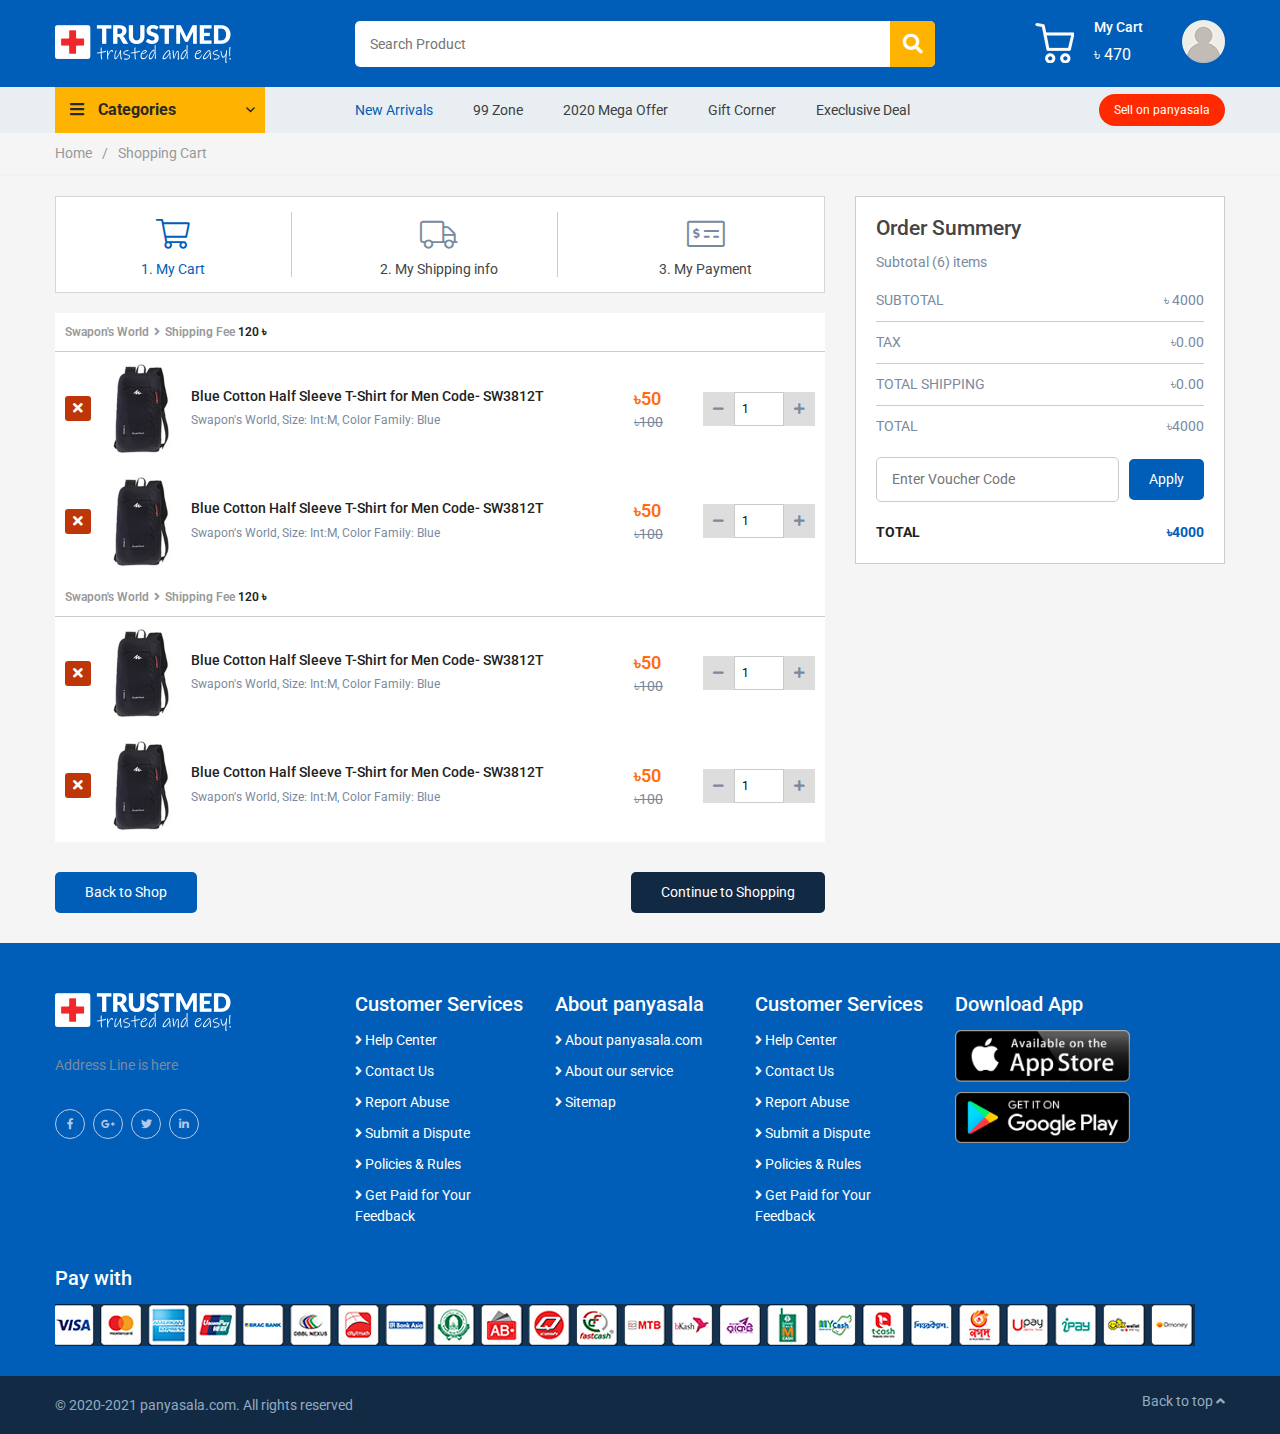
==== cart.html @ 6c45ebd5 "up" ====
<!doctype html>
<html class="no-js" lang="en">

<head>

    <!--========= Required meta tags =========-->
    <meta charset="utf-8">
    <meta http-equiv="x-ua-compatible" content="ie=edge">
    <meta name="description" content="">
    <meta name="viewport" content="width=device-width, initial-scale=1, shrink-to-fit=no">

    <!--====== Title ======-->
    <title>panyasala</title>

    <!--====== Favicon ======-->
    <link rel="shortcut icon" href="assets/images/favicon.png" type="images/x-icon" />

    <!--====== CSS Here ======-->
    <link rel="stylesheet" href="assets/css/bootstrap.min.css">
    <link rel="stylesheet" href="assets/css/animate.min.css">
    <link rel="stylesheet" href="assets/css/font-awesome.min.css">
    <link rel="stylesheet" href="assets/css/lightcase.css">
    <link rel="stylesheet" href="assets/css/meanmenu.css">
    <link rel="stylesheet" href="assets/css/nice-select.css">
    <link rel="stylesheet" href="assets/css/nice-2.css">
    <link rel="stylesheet" href="assets/css/owl.carousel.min.css">
    <link rel="stylesheet" href="assets/css/default.css">
    <link rel="stylesheet" href="assets/css/style.css">
    <link rel="stylesheet" href="assets/css/responsive.css">

</head>

<body>
    <!--[if lt IE 8]>
        <p class="browserupgrade">You are using an <strong>outdated</strong> browser. Please <a href="http://browsehappy.com/">upgrade your browser</a> to improve your experience.</p>
    <![endif]-->

    <!-- header area start -->
    <header class="site-header">
        <div class="header-top">
            <div class="container">
                <div class="row">
                    <div class="col-xl-3 col-lg-3">
                        <a href="index.html" class="site-logo">
                            <img src="assets/images/logo.png" alt="">
                        </a>
                    </div>
                    <div class="col-xl-7 col-lg-6">
                        <div class="search-by-cat">
                            <form action="get">
                                <div class="search-by-cat-wrap">
                                    <div class="search-field">
                                        <input type="search" placeholder="Search Product">
                                    </div>
                                    <button class="search-submit" type="submit"><i class="fa fa-search"></i></button>
                                </div>
                            </form>
                        </div>
                    </div>
                    <div class="col-xl-2 col-lg-3 my-auto">
                        <div class="cart-user-wrap">
                            <div class="cart-button">
                                <div class="cart-icon">
                                    <img src="assets/images/cart.png" alt="">
                                </div>
                                <div class="cart-content">
                                    <h5>My Cart</h5>
                                    <span class="cart-total">৳ 470</span>
                                </div>
                            </div>
                            <div class="user-button">
                                <div class="user-icon">
                                    <img src="assets/images/user.png" alt="">
                                    <div class="user-menu">
                                        <ul>
                                            <li><a href="customer-register.html">Customer Registration</a></li>
                                            <li><a href="marchant-register.html">Marchant Registration</a></li>
                                            <li><a href="reseller-register.html">Reseller Registration</a></li>
                                        </ul>
                                    </div>
                                </div>
                                
                            </div>
                        </div>
                    </div>
                </div>
            </div>
        </div>
        <!-- nav area start -->
        <div class="nav-area">
            <div class="container">
                <div class="row">
                    <div class="col-xl-3 col-lg-3 col-md-6 col-8">
                        <!-- <div id="mobile-menu-wrap"></div> -->
                        <div class="nav-cat-wrap">
                            <a data-toggle="collapse" href="#cat" role="button" aria-expanded="false"
                                aria-controls="collapseExample" class="nav-cat-btn">
                                <i class="fa fa-bars"></i>
                                Categories 
                            </a>
                            <div class="nav-cat-menu collapse" id="cat">
                                <ul id="traffic-menu">
                                    <li><a href="category.html">Electronic Devices</a></li>
                                    <li><a href="#0">Electronic Accessories</a></li>
                                    <li><a href="#0">TV & Home Appliances</a></li>
                                    <li><a href="#0">Health & Beauty</a></li>
                                    <li><a href="#0">Babies & Toys</a></li>
                                    <li><a href="#0">Groceries & Pets</a></li>
                                    <li><a href="#0">Home & Lifestyle</a></li>
                                    <li class="mega-menu"><a href="#0">Women's Fashion</a>
                                        <ul>
                                            <li class="row">
                                                <div class="col-md-3">
                                                    <h4 class="title">Women's Fashion</h4>
                                                    <ul>
                                                        <li><a href="#0">Dresses</a></li>
                                                        <li><a href="#0">Tees</a></li>
                                                        <li><a href="#0">Blouses & Shirt</a></li>
                                                        <li><a href="#0">Hoddies & Sweatshirts</a></li>
                                                        <li><a href="#0">Women's Sets</a></li>
                                                        <li><a href="#0">Suits & Blazer's</a></li>
                                                        <li><a href="#0">Bodysuits</a></li>
                                                        <li><a href="#0">Tank & Camis</a></li>
                                                        <li><a href="#0">Coat & Jackes</a></li>
                                                        <li><a href="#0">Sweaters</a></li>
                                                    </ul>
                                                </div>
                                                <div class="col-md-3">
                                                    <h4 class="title">Women's Fashion</h4>
                                                    <ul>
                                                        <li><a href="#0">Dresses</a></li>
                                                        <li><a href="#0">Tees</a></li>
                                                        <li><a href="#0">Blouses & Shirt</a></li>
                                                        <li><a href="#0">Hoddies & Sweatshirts</a></li>
                                                        <li><a href="#0">Women's Sets</a></li>
                                                        <li><a href="#0">Suits & Blazer's</a></li>
                                                        <li><a href="#0">Bodysuits</a></li>
                                                        <li><a href="#0">Tank & Camis</a></li>
                                                        <li><a href="#0">Coat & Jackes</a></li>
                                                        <li><a href="#0">Sweaters</a></li>
                                                    </ul>
                                                </div>
                                                <div class="col-md-3">
                                                    <h4 class="title">Women's Fashion</h4>
                                                    <ul>
                                                        <li><a href="#0">Dresses</a></li>
                                                        <li><a href="#0">Tees</a></li>
                                                        <li><a href="#0">Blouses & Shirt</a></li>
                                                        <li><a href="#0">Hoddies & Sweatshirts</a></li>
                                                        <li><a href="#0">Women's Sets</a></li>
                                                        <li><a href="#0">Suits & Blazer's</a></li>
                                                        <li><a href="#0">Bodysuits</a></li>
                                                        <li><a href="#0">Tank & Camis</a></li>
                                                        <li><a href="#0">Coat & Jackes</a></li>
                                                        <li><a href="#0">Sweaters</a></li>
                                                    </ul>
                                                </div>
                                                <div class="col-md-3">
                                                    <div class="brand-lists">
                                                        <div class="single-brand">
                                                            <img src="assets/images/Screenshot_10.png" alt="">
                                                        </div>
                                                        <div class="single-brand">
                                                            <img src="assets/images/Screenshot_10.png" alt="">
                                                        </div>
                                                        <div class="single-brand">
                                                            <img src="assets/images/Screenshot_10.png" alt="">
                                                        </div>
                                                        <div class="single-brand">
                                                            <img src="assets/images/Screenshot_10.png" alt="">
                                                        </div>
                                                        <div class="single-brand">
                                                            <img src="assets/images/Screenshot_10.png" alt="">
                                                        </div>
                                                        <div class="single-brand">
                                                            <img src="assets/images/Screenshot_10.png" alt="">
                                                        </div>
                                                        <div class="single-brand">
                                                            <img src="assets/images/Screenshot_10.png" alt="">
                                                        </div>
                                                        <div class="single-brand">
                                                            <img src="assets/images/Screenshot_10.png" alt="">
                                                        </div>
                                                        <div class="single-brand">
                                                            <img src="assets/images/Screenshot_10.png" alt="">
                                                        </div>
                                                        <div class="single-brand">
                                                            <img src="assets/images/Screenshot_10.png" alt="">
                                                        </div>
                                                    </div>
                                                </div>
                                            </li>
                                        </ul>
                                    </li>
                                    <li><a href="#0">Men's Fashion</a></li>
                                    <li><a href="#0">Watches & Accessories</a></li>
                                    <li><a href="#0">Sports & Outdoora</a></li>
                                </ul>
                            </div>
                        </div>
                    </div>
                    <div class="col-xl-9 col-lg-9 col-md-6 col-4 my-auto">
                        <div class="main-menu">
                            <nav>
                                <ul>
                                    <li class="active"><a href="#0">New Arrivals</a></li>
                                    <li><a href="#0">99 Zone</a></li>
                                    <li><a href="#0">2020 Mega Offer</a></li>
                                    <li><a href="#0">Gift Corner</a></li>
                                    <li><a href="#0">Execlusive Deal</a></li>
                                </nav>
                            <a href="vendor.html" class="site-btn">Sell on panyasala</a>
                        </div>
                        <div class="sideicon">
                            <input type="checkbox" class="navigation__checkbox" id="navi-toggle">
                            <label for="navi-toggle" class="navigation__button">
                                <span class="navigation__icon">&nbsp;</span>
                            </label>
                        </div>
                    </div>
                </div>
            </div>
        </div>
        <!-- nav area end -->
    </header>
    <!-- header area end -->
    
    <div class="overlay"></div>
    
    <!-- hamburger menu start -->
    <div class="hamburger-menu">
        <div class="sidebarlists">
            <div class="crossbars">
                <button></button>
            </div>
            <ul>
                <li class="active"><a href="#0">New Arrivals</a></li>
                <li><a href="#0">99 Zone</a></li>
                <li><a href="#0">2020 Mega Offer</a></li>
                <li><a href="#0">Gift Corner</a></li>
                <li><a href="#0">Execlusive Deal</a></li>
            </ul>
        </div>
    </div>
    <!-- hamburger menu end -->

    <!-- breadcrummb area start -->
    <section class="breadcrumb-area">
        <div class="container">
            <div class="row">
                <div class="col-xl-12">
                    <div class="breadcrumb-text">
                        <ul>
                            <li><a href="index.html">Home</a></li>
                            <li>/</li>
                            <li>Shopping Cart</li>
                        </ul>
                    </div>
                </div>
            </div>
        </div>
    </section>
    <!-- breadcrummb area end -->

    <!-- art area start -->
    <div class="shopping-cart">
        <div class="container">
            <div class="row">
                <div class="col-xl-8">
                    <div class="cart-top">
                        <div class="row">
                            <div class="col-md-4">
                                <a href="cart.html" class="single-cart-top active">
                                    <div class="icon">
                                        <i class="fal fa-shopping-cart"></i>
                                    </div>
                                    <h5 class="title">1. My Cart</h5>
                                </a>
                            </div>
                            <div class="col-md-4">
                                <a href="shipping.html" class="single-cart-top">
                                    <div class="icon">
                                        <i class="fal fa-truck"></i>
                                    </div>
                                    <h5 class="title">2. My Shipping info</h5>
                                </a>
                            </div>
                            <div class="col-md-4">
                                <a href="payment.html" class="single-cart-top">
                                    <div class="icon">
                                        <i class="fal fa-money-check-alt"></i>
                                    </div>
                                    <h5 class="title">3. My Payment</h5>
                                </a>
                            </div>
                        </div>
                    </div>
                    <div class="row">
                        <div class="col-xl-12">
                            <div class="cart-items">
                                <div class="single-cart-item">
                                    <div class="shipping-fee">
                                        <ul>
                                            <li>Swapon's World</li>
                                            <li><i class="fa fa-angle-right"></i></li>
                                            <li>Shipping Fee <span>120 ৳</span></li>
                                        </ul>
                                    </div>
                                    <div class="cart-item-wrap">
                                        <div class="name-and-details-wrap">
                                            <div class="delete-item">
                                                <button class="remove"><i class="fa fa-times"></i></button>
                                            </div>
                                            <div class="cart-product-thumb">
                                                <img src="assets/images/product-1.jpg" alt="">
                                            </div>
                                            <div class="cart-product-details">
                                                <h4 class="name">Blue Cotton Half Sleeve T-Shirt for Men Code- SW3812T</h4>
                                                <div class="meta-info">Swapon's World, Size: Int:M, Color Family: Blue</div>
                                            </div>
                                        </div>
                                        <div class="price-quantity">
                                            <div class="cart-item-price">
                                                <span class="sale-price">৳50</span> <del>৳100</del>
                                            </div>
                                            <div class="cart-item-quantity">
                                                <div class="quantity">
                                                    <span class="qty-plus-minus"><span class="qty-minus"><i class="fa fa-minus"></i></span><input type="text"
                                                            name="quantity" value="1" title="Qty" class="input-text qty text" size="4" pattern="[0-9]*"
                                                            inputmode="numeric"><span class="qty-plus"><i class="fa fa-plus"></i></span></span>
                                                </div>
                                            </div>
                                        </div>
                                    </div>
                                    <div class="cart-item-wrap">
                                        <div class="name-and-details-wrap">
                                            <div class="delete-item">
                                                <button class="remove"><i class="fa fa-times"></i></button>
                                            </div>
                                            <div class="cart-product-thumb">
                                                <img src="assets/images/product-1.jpg" alt="">
                                            </div>
                                            <div class="cart-product-details">
                                                <h4 class="name">Blue Cotton Half Sleeve T-Shirt for Men Code- SW3812T</h4>
                                                <div class="meta-info">Swapon's World, Size: Int:M, Color Family: Blue</div>
                                            </div>
                                        </div>
                                        <div class="price-quantity">
                                            <div class="cart-item-price">
                                                <span class="sale-price">৳50</span> <del>৳100</del>
                                            </div>
                                            <div class="cart-item-quantity">
                                                <div class="quantity">
                                                    <span class="qty-plus-minus"><span class="qty-minus"><i class="fa fa-minus"></i></span><input type="text"
                                                            name="quantity" value="1" title="Qty" class="input-text qty text" size="4" pattern="[0-9]*"
                                                            inputmode="numeric"><span class="qty-plus"><i class="fa fa-plus"></i></span></span>
                                                </div>
                                            </div>
                                        </div>
                                    </div>
                                </div>
                                <div class="single-cart-item">
                                    <div class="shipping-fee">
                                        <ul>
                                            <li>Swapon's World</li>
                                            <li><i class="fa fa-angle-right"></i></li>
                                            <li>Shipping Fee <span>120 ৳</span></li>
                                        </ul>
                                    </div>
                                    <div class="cart-item-wrap">
                                        <div class="name-and-details-wrap">
                                            <div class="delete-item">
                                                <button class="remove"><i class="fa fa-times"></i></button>
                                            </div>
                                            <div class="cart-product-thumb">
                                                <img src="assets/images/product-1.jpg" alt="">
                                            </div>
                                            <div class="cart-product-details">
                                                <h4 class="name">Blue Cotton Half Sleeve T-Shirt for Men Code- SW3812T</h4>
                                                <div class="meta-info">Swapon's World, Size: Int:M, Color Family: Blue</div>
                                            </div>
                                        </div>
                                        <div class="price-quantity">
                                            <div class="cart-item-price">
                                                <span class="sale-price">৳50</span> <del>৳100</del>
                                            </div>
                                            <div class="cart-item-quantity">
                                                <div class="quantity">
                                                    <span class="qty-plus-minus"><span class="qty-minus"><i class="fa fa-minus"></i></span><input type="text"
                                                            name="quantity" value="1" title="Qty" class="input-text qty text" size="4" pattern="[0-9]*"
                                                            inputmode="numeric"><span class="qty-plus"><i class="fa fa-plus"></i></span></span>
                                                </div>
                                            </div>
                                        </div>
                                    </div>
                                    <div class="cart-item-wrap">
                                        <div class="name-and-details-wrap">
                                            <div class="delete-item">
                                                <button class="remove"><i class="fa fa-times"></i></button>
                                            </div>
                                            <div class="cart-product-thumb">
                                                <img src="assets/images/product-1.jpg" alt="">
                                            </div>
                                            <div class="cart-product-details">
                                                <h4 class="name">Blue Cotton Half Sleeve T-Shirt for Men Code- SW3812T</h4>
                                                <div class="meta-info">Swapon's World, Size: Int:M, Color Family: Blue</div>
                                            </div>
                                        </div>
                                        <div class="price-quantity">
                                            <div class="cart-item-price">
                                                <span class="sale-price">৳50</span> <del>৳100</del>
                                            </div>
                                            <div class="cart-item-quantity">
                                                <div class="quantity">
                                                    <span class="qty-plus-minus"><span class="qty-minus"><i class="fa fa-minus"></i></span><input type="text"
                                                            name="quantity" value="1" title="Qty" class="input-text qty text" size="4" pattern="[0-9]*"
                                                            inputmode="numeric"><span class="qty-plus"><i class="fa fa-plus"></i></span></span>
                                                </div>
                                            </div>
                                        </div>
                                    </div>
                                </div>
                            </div>
                        </div>
                    </div>
                    <div class="row mt-none-20 back-conti-btns">
                        <div class="col-md-6 mt-20">
                            <a href="#0" class="site-btn">Back to Shop</a>
                        </div>
                        <div class="col-md-6 mt-20 text-right">
                            <a href="#0" class="site-btn two">Continue to Shopping</a>
                        </div>
                    </div>
                </div>
                <div class="col-xl-4">
                    <div class="order-summery">
                        <h4 class="sub-total">Order Summery</h4>
                        <h5 class="sub-total">Subtotal (6) items</h5>
                        <ul class="sub">
                            <li><span>Subtotal</span> ৳ 4000</li>
                            <li><span>Tax</span>৳0.00</li>
                            <li><span>Total Shipping</span> ৳0.00</li>
                            <li><span>Total</span> ৳4000</li>
                        </ul>
                        <form action="get">
                            <input type="text" placeholder="Enter Voucher Code">
                            <button type="submit">Apply</button>
                        </form>
                        <div class="grand-total">
                            <ul>
                                <li><span>Total</span> ৳4000</li>
                            </ul>
                        </div>
                    </div>
                </div>
            </div>
        </div>
    </div>
    <!-- art area end -->

    <!-- footer area start -->
    <footer class="site-footer pt-50">
        <div class="container">
            <div class="row mt-none-30">
                <div class="col-xl-3 col-lg-6">
                    <div class="footer-widget mt-30">
                        <a href="#0" class="footer-logo">
                            <img src="assets/images/logo.png" alt="">
                        </a>
                        <div class="address-box mt-20">
                            <p>Address Line is here</p>
                        </div>
                        <div class="social-links mt-30">
                            <a href="#0"><i class="fab fa-facebook-f"></i></a>
                            <a href="#0"><i class="fab fa-google-plus-g"></i></a>
                            <a href="#0"><i class="fab fa-twitter"></i></a>
                            <a href="#0"><i class="fab fa-linkedin-in"></i></a>
                        </div>
                    </div>
                </div>
                <div class="col-xl-2 col-lg-6">
                    <div class="footer-widget mt-30">
                        <h4 class="widget-title mb-15">Customer Services</h4>
                        <ul>
                            <li><a href="#0"><i class="fa fa-angle-right"></i> Help Center</a></li>
                            <li><a href="#0"><i class="fa fa-angle-right"></i> Contact Us</a></li>
                            <li><a href="#0"><i class="fa fa-angle-right"></i> Report Abuse</a></li>
                            <li><a href="#0"><i class="fa fa-angle-right"></i> Submit a Dispute</a></li>
                            <li><a href="#0"><i class="fa fa-angle-right"></i> Policies & Rules</a></li>
                            <li><a href="#0"><i class="fa fa-angle-right"></i> Get Paid for Your Feedback</a></li>
                        </ul>
                    </div>
                </div>
                <div class="col-xl-2 col-lg-6">
                    <div class="footer-widget mt-30">
                        <h4 class="widget-title mb-15">About panyasala</h4>
                        <ul>
                            <li><a href="#0"><i class="fa fa-angle-right"></i> About panyasala.com</a></li>
                            <li><a href="#0"><i class="fa fa-angle-right"></i> About our service</a></li>
                            <li><a href="#0"><i class="fa fa-angle-right"></i> Sitemap</a></li>
                        </ul>
                    </div>
                </div>
                <div class="col-xl-2 col-lg-6">
                    <div class="footer-widget mt-30">
                        <h4 class="widget-title mb-15">Customer Services</h4>
                        <ul>
                            <li><a href="#0"><i class="fa fa-angle-right"></i> Help Center</a></li>
                            <li><a href="#0"><i class="fa fa-angle-right"></i> Contact Us</a></li>
                            <li><a href="#0"><i class="fa fa-angle-right"></i> Report Abuse</a></li>
                            <li><a href="#0"><i class="fa fa-angle-right"></i> Submit a Dispute</a></li>
                            <li><a href="#0"><i class="fa fa-angle-right"></i> Policies & Rules</a></li>
                            <li><a href="#0"><i class="fa fa-angle-right"></i> Get Paid for Your Feedback</a></li>
                        </ul>
                    </div>
                </div>
                <div class="col-xl-3 col-lg-6">
                    <div class="footer-widget mt-30">
                        <h4 class="widget-title mb-15">Download App</h4>
                        <div class="download-wrap">
                            <a href="#"><img src="assets/images/download-1.png" alt=""></a>
                            <a href="#"><img src="assets/images/download-2.png" alt=""></a>
                        </div>
                    </div>
                </div>
            </div>
            <div class="row">
                <div class="col-xl-12">
                    <div class="payment-with mt-40">
                        <h4 class="payment-title mb-15">Pay with</h4>
                        <img src="assets/images/payment.jpg" alt="">
                    </div>
                </div>
            </div>
        </div>
        <div class="copyright pt-15 pb-15 mt-30">
            <div class="container">
                <div class="row">
                    <div class="col-xl-8 col-lg-9">
                        <div class="copyright-text">
                            <p>&copy; 2020-2021 panyasala.com. All rights reserved</p>
                        </div>
                    </div>
                    <div class="col-xl-4 col-lg-3 text-right">
                        <button  id="scroll-top" class="backto-top">
                            Back to top <i class="fa fa-angle-up"></i>
                        </button>
                    </div>
                </div>
            </div>
        </div>
    </footer>
    <!-- footer area end -->

    <!--========= JS Here =========-->
    <script src="assets/js/jquery-2.2.4.min.js"></script>
    <script src="assets/js/bootstrap.min.js"></script>
    <script src="assets/js/jquery.meanmenu.min.js"></script>
    <script src="assets/js/jquery.nice-select.min.js"></script>
    <script src="assets/js/nice-2.js"></script>
    <script src="assets/js/lightcase.js"></script>
    <script src="assets/js/owl.carousel.min.js"></script>
    <script src="assets/js/wow.min.js"></script>
    <script src="assets/js/main.js"></script>
</body>

</html>
---- assets/css/lightcase.css ----
/**
 * Lightcase - jQuery Plugin
 * The smart and flexible Lightbox Plugin.
 *
 * @author		Cornel Boppart <cornel@bopp-art.com>
 * @copyright	Author
 *
 * @version		2.5.0 (11/03/2018)
 */
/**
 * Lightcase settings
 *
 * Note: Override default settings for your project without touching this source code by simply
 * defining those variables within a SASS map called '$lightcase-custom'.
 *
 * // Example usage
 * $lightcase-custom: (
 *   'breakpoint': 768px
 * );
 */
@font-face {
  font-family: 'lightcase';
  src: url("../fonts/lightcase.eot?55356177");
  src: url("../fonts/lightcase.eot?55356177#iefix") format("embedded-opentype"), url("../fonts/lightcase.woff?55356177") format("woff"), url("../fonts/lightcase.ttf?55356177") format("truetype"), url("../fonts/lightcase.svg?55356177#lightcase") format("svg");
  font-weight: normal;
  font-style: normal;
}
/* line 12, ../scss/components/fonts/_font-lightcase.scss */
[class*='lightcase-icon-']:before {
  font-family: 'lightcase', sans-serif;
  font-style: normal;
  font-weight: normal;
  speak: none;
  display: inline-block;
  text-decoration: inherit;
  width: 1em;
  text-align: center;
  /* For safety - reset parent styles, that can break glyph codes*/
  font-variant: normal;
  text-transform: none;
  /* fix buttons height, for twitter bootstrap */
  line-height: 1em;
  /* Uncomment for 3D effect */
  /* text-shadow: 1px 1px 1px rgba(127, 127, 127, 0.3); */
}

/* Codes */
/* line 35, ../scss/components/fonts/_font-lightcase.scss */
.lightcase-icon-play:before {
  content: '\e800';
}

/* line 36, ../scss/components/fonts/_font-lightcase.scss */
.lightcase-icon-pause:before {
  content: '\e801';
}

/* line 37, ../scss/components/fonts/_font-lightcase.scss */
.lightcase-icon-close:before {
  content: '\e802';
}

/* line 38, ../scss/components/fonts/_font-lightcase.scss */
.lightcase-icon-prev:before {
  content: '\e803';
}

/* line 39, ../scss/components/fonts/_font-lightcase.scss */
.lightcase-icon-next:before {
  content: '\e804';
}

/* line 40, ../scss/components/fonts/_font-lightcase.scss */
.lightcase-icon-spin:before {
  content: '\e805';
}

/**
 * Mixin providing icon defaults to be used on top of font-lightcase.
 *
 * Example usage:
 * @include icon(#e9e9e9)
 */
/**
 * Mixin providing icon defaults including a hover status to be used
 * on top of font-lightcase.
 *
 * Example usage:
 * @include icon-hover(#e9e9e9, #fff)
 */
/**
 * Provides natural content overflow behavior and scrolling support
 * even so for touch devices.
 *
 * Example usage:
 * @include overflow()
 */
/**
 * Neutralizes/resets dimensions including width, height, position as well as margins,
 * paddings and styles. Used to enforce a neutral and unstyled look and behavoir!
 *
 * Example usage:
 * @include clear(true)
 *
 * @param boolean $important
 */
@-webkit-keyframes lightcase-spin {
  0% {
    -webkit-transform: rotate(0deg);
    -moz-transform: rotate(0deg);
    -o-transform: rotate(0deg);
    transform: rotate(0deg);
  }
  100% {
    -webkit-transform: rotate(359deg);
    -moz-transform: rotate(359deg);
    -o-transform: rotate(359deg);
    transform: rotate(359deg);
  }
}
@-moz-keyframes lightcase-spin {
  0% {
    -webkit-transform: rotate(0deg);
    -moz-transform: rotate(0deg);
    -o-transform: rotate(0deg);
    transform: rotate(0deg);
  }
  100% {
    -webkit-transform: rotate(359deg);
    -moz-transform: rotate(359deg);
    -o-transform: rotate(359deg);
    transform: rotate(359deg);
  }
}
@-o-keyframes lightcase-spin {
  0% {
    -webkit-transform: rotate(0deg);
    -moz-transform: rotate(0deg);
    -o-transform: rotate(0deg);
    transform: rotate(0deg);
  }
  100% {
    -webkit-transform: rotate(359deg);
    -moz-transform: rotate(359deg);
    -o-transform: rotate(359deg);
    transform: rotate(359deg);
  }
}
@-ms-keyframes lightcase-spin {
  0% {
    -webkit-transform: rotate(0deg);
    -moz-transform: rotate(0deg);
    -o-transform: rotate(0deg);
    transform: rotate(0deg);
  }
  100% {
    -webkit-transform: rotate(359deg);
    -moz-transform: rotate(359deg);
    -o-transform: rotate(359deg);
    transform: rotate(359deg);
  }
}
@keyframes lightcase-spin {
  0% {
    -webkit-transform: rotate(0deg);
    -moz-transform: rotate(0deg);
    -o-transform: rotate(0deg);
    transform: rotate(0deg);
  }
  100% {
    -webkit-transform: rotate(359deg);
    -moz-transform: rotate(359deg);
    -o-transform: rotate(359deg);
    transform: rotate(359deg);
  }
}
/* line 1, ../scss/components/modules/_case.scss */
#lightcase-case {
  display: none;
  position: fixed;
  z-index: 2002;
  top: 50%;
  left: 50%;
  font-family: arial, sans-serif;
  font-size: 13px;
  line-height: 1.5;
  text-align: left;
  text-shadow: 0 0 10px rgba(0, 0, 0, 0.5);
}
@media screen and (max-width: 640px) {
  /* line 16, ../scss/components/modules/_case.scss */
  html[data-lc-type=inline] #lightcase-case, html[data-lc-type=ajax] #lightcase-case {
    position: fixed !important;
    top: 0 !important;
    left: 0 !important;
    right: 0 !important;
    bottom: 0 !important;
    margin: 0 !important;
    padding: 55px 0 70px 0;
    width: 100% !important;
    height: 100% !important;
    overflow: auto !important;
  }
}

@media screen and (min-width: 641px) {
  /* line 4, ../scss/components/modules/_content.scss */
  html:not([data-lc-type=error]) #lightcase-content {
    position: relative;
    z-index: 1;
    text-shadow: none;
    background-color: #fff;
    -webkit-box-shadow: 0 0 30px rgba(0, 0, 0, 0.5);
    -moz-box-shadow: 0 0 30px rgba(0, 0, 0, 0.5);
    -o-box-shadow: 0 0 30px rgba(0, 0, 0, 0.5);
    box-shadow: 0 0 30px rgba(0, 0, 0, 0.5);
    -webkit-backface-visibility: hidden;
  }
}
@media screen and (min-width: 641px) {
  /* line 23, ../scss/components/modules/_content.scss */
  html[data-lc-type=image] #lightcase-content, html[data-lc-type=video] #lightcase-content {
    background-color: #333;
  }
}
/* line 31, ../scss/components/modules/_content.scss */
html[data-lc-type=inline] #lightcase-content, html[data-lc-type=ajax] #lightcase-content, html[data-lc-type=error] #lightcase-content {
  -webkit-box-shadow: none;
  -moz-box-shadow: none;
  -o-box-shadow: none;
  box-shadow: none;
}
@media screen and (max-width: 640px) {
  /* line 31, ../scss/components/modules/_content.scss */
  html[data-lc-type=inline] #lightcase-content, html[data-lc-type=ajax] #lightcase-content, html[data-lc-type=error] #lightcase-content {
    position: relative !important;
    top: auto !important;
    left: auto !important;
    width: auto !important;
    height: auto !important;
    margin: 0 !important;
    padding: 0 !important;
    border: none !important;
    background: none !important;
  }
}
/* line 43, ../scss/components/modules/_content.scss */
html[data-lc-type=inline] #lightcase-content .lightcase-contentInner, html[data-lc-type=ajax] #lightcase-content .lightcase-contentInner, html[data-lc-type=error] #lightcase-content .lightcase-contentInner {
  -webkit-box-sizing: border-box;
  -moz-box-sizing: border-box;
  -o-box-sizing: border-box;
  box-sizing: border-box;
}
@media screen and (max-width: 640px) {
  /* line 43, ../scss/components/modules/_content.scss */
  html[data-lc-type=inline] #lightcase-content .lightcase-contentInner, html[data-lc-type=ajax] #lightcase-content .lightcase-contentInner, html[data-lc-type=error] #lightcase-content .lightcase-contentInner {
    padding: 15px;
  }
  /* line 52, ../scss/components/modules/_content.scss */
  html[data-lc-type=inline] #lightcase-content .lightcase-contentInner, html[data-lc-type=inline] #lightcase-content .lightcase-contentInner > *, html[data-lc-type=ajax] #lightcase-content .lightcase-contentInner, html[data-lc-type=ajax] #lightcase-content .lightcase-contentInner > *, html[data-lc-type=error] #lightcase-content .lightcase-contentInner, html[data-lc-type=error] #lightcase-content .lightcase-contentInner > * {
    width: 100% !important;
    max-width: none !important;
  }
  /* line 59, ../scss/components/modules/_content.scss */
  html[data-lc-type=inline] #lightcase-content .lightcase-contentInner > *:not(iframe), html[data-lc-type=ajax] #lightcase-content .lightcase-contentInner > *:not(iframe), html[data-lc-type=error] #lightcase-content .lightcase-contentInner > *:not(iframe) {
    height: auto !important;
    max-height: none !important;
  }
}
@media screen and (max-width: 640px) {
  /* line 70, ../scss/components/modules/_content.scss */
  html.lightcase-isMobileDevice[data-lc-type=iframe] #lightcase-content .lightcase-contentInner iframe {
    overflow: auto;
    -webkit-overflow-scrolling: touch;
  }
}
@media screen and (max-width: 640px) and (min-width: 641px) {
  /* line 74, ../scss/components/modules/_content.scss */
  html[data-lc-type=image] #lightcase-content .lightcase-contentInner, html[data-lc-type=video] #lightcase-content .lightcase-contentInner {
    line-height: 0.75;
  }
}

/* line 82, ../scss/components/modules/_content.scss */
html[data-lc-type=image] #lightcase-content .lightcase-contentInner {
  position: relative;
  overflow: hidden !important;
}
@media screen and (max-width: 640px) {
  /* line 91, ../scss/components/modules/_content.scss */
  html[data-lc-type=inline] #lightcase-content .lightcase-contentInner .lightcase-inlineWrap, html[data-lc-type=ajax] #lightcase-content .lightcase-contentInner .lightcase-inlineWrap, html[data-lc-type=error] #lightcase-content .lightcase-contentInner .lightcase-inlineWrap {
    position: relative !important;
    top: auto !important;
    left: auto !important;
    width: auto !important;
    height: auto !important;
    margin: 0 !important;
    padding: 0 !important;
    border: none !important;
    background: none !important;
  }
}
@media screen and (min-width: 641px) {
  /* line 100, ../scss/components/modules/_content.scss */
  html:not([data-lc-type=error]) #lightcase-content .lightcase-contentInner .lightcase-inlineWrap {
    padding: 30px;
    overflow: auto;
    -webkit-box-sizing: border-box;
    -moz-box-sizing: border-box;
    -o-box-sizing: border-box;
    box-sizing: border-box;
  }
}
@media screen and (max-width: 640px) {
  /* line 117, ../scss/components/modules/_content.scss */
  #lightcase-content h1, #lightcase-content h2, #lightcase-content h3, #lightcase-content h4, #lightcase-content h5, #lightcase-content h6, #lightcase-content p {
    color: #aaa;
  }
}
@media screen and (min-width: 641px) {
  /* line 117, ../scss/components/modules/_content.scss */
  #lightcase-content h1, #lightcase-content h2, #lightcase-content h3, #lightcase-content h4, #lightcase-content h5, #lightcase-content h6, #lightcase-content p {
    color: #333;
  }
}

/* line 3, ../scss/components/modules/_error.scss */
#lightcase-case p.lightcase-error {
  margin: 0;
  font-size: 17px;
  text-align: center;
  white-space: nowrap;
  overflow: hidden;
  text-overflow: ellipsis;
  color: #aaa;
}
@media screen and (max-width: 640px) {
  /* line 3, ../scss/components/modules/_error.scss */
  #lightcase-case p.lightcase-error {
    padding: 30px 0;
  }
}
@media screen and (min-width: 641px) {
  /* line 3, ../scss/components/modules/_error.scss */
  #lightcase-case p.lightcase-error {
    padding: 0;
  }
}

/* line 4, ../scss/components/modules/_global.scss */
.lightcase-open body {
  overflow: hidden;
}
/* line 8, ../scss/components/modules/_global.scss */
.lightcase-isMobileDevice .lightcase-open body {
  max-width: 100%;
  max-height: 100%;
}

/* line 1, ../scss/components/modules/_info.scss */
#lightcase-info {
  position: absolute;
  padding-top: 15px;
}
/* line 9, ../scss/components/modules/_info.scss */
#lightcase-info #lightcase-title,
#lightcase-info #lightcase-caption {
  margin: 0;
  padding: 0;
  line-height: 1.5;
  font-weight: normal;
  text-overflow: ellipsis;
}
/* line 19, ../scss/components/modules/_info.scss */
#lightcase-info #lightcase-title {
  font-size: 17px;
  color: #aaa;
}
@media screen and (max-width: 640px) {
  /* line 19, ../scss/components/modules/_info.scss */
  #lightcase-info #lightcase-title {
    position: fixed;
    top: 10px;
    left: 0;
    max-width: 87.5%;
    padding: 5px 15px;
    background: #333;
  }
}
/* line 33, ../scss/components/modules/_info.scss */
#lightcase-info #lightcase-caption {
  clear: both;
  font-size: 13px;
  color: #aaa;
}
/* line 39, ../scss/components/modules/_info.scss */
#lightcase-info #lightcase-sequenceInfo {
  font-size: 11px;
  color: #aaa;
}
@media screen and (max-width: 640px) {
  /* line 45, ../scss/components/modules/_info.scss */
  .lightcase-fullScreenMode #lightcase-info {
    padding-left: 15px;
    padding-right: 15px;
  }
  /* line 51, ../scss/components/modules/_info.scss */
  html:not([data-lc-type=image]):not([data-lc-type=video]):not([data-lc-type=flash]):not([data-lc-type=error]) #lightcase-info {
    position: static;
  }
}

/* line 1, ../scss/components/modules/_loading.scss */
#lightcase-loading {
  position: fixed;
  z-index: 9999;
  width: 1.123em;
  height: auto;
  font-size: 38px;
  line-height: 1;
  text-align: center;
  text-shadow: none;
  position: fixed;
  z-index: 2001;
  top: 50%;
  left: 50%;
  margin-top: -0.5em;
  margin-left: -0.5em;
  opacity: 1;
  font-size: 32px;
  text-shadow: 0 0 15px #fff;
  -moz-transform-origin: 50% 53%;
  -webkit-animation: lightcase-spin 0.5s infinite linear;
  -moz-animation: lightcase-spin 0.5s infinite linear;
  -o-animation: lightcase-spin 0.5s infinite linear;
  animation: lightcase-spin 0.5s infinite linear;
}
/* line 20, ../scss/components/mixins/_presets.scss */
#lightcase-loading, #lightcase-loading:focus {
  text-decoration: none;
  color: #fff;
  -webkit-tap-highlight-color: transparent;
  -webkit-transition: color, opacity, ease-in-out 0.25s;
  -moz-transition: color, opacity, ease-in-out 0.25s;
  -o-transition: color, opacity, ease-in-out 0.25s;
  transition: color, opacity, ease-in-out 0.25s;
}
/* line 32, ../scss/components/mixins/_presets.scss */
#lightcase-loading > span {
  display: inline-block;
  text-indent: -9999px;
}

/* line 2, ../scss/components/modules/_navigation.scss */
a[class*='lightcase-icon-'] {
  position: fixed;
  z-index: 9999;
  width: 1.123em;
  height: auto;
  font-size: 38px;
  line-height: 1;
  text-align: center;
  text-shadow: none;
  outline: none;
  cursor: pointer;
}
/* line 20, ../scss/components/mixins/_presets.scss */
a[class*='lightcase-icon-'], a[class*='lightcase-icon-']:focus {
  text-decoration: none;
  color: rgba(255, 255, 255, 0.6);
  -webkit-tap-highlight-color: transparent;
  -webkit-transition: color, opacity, ease-in-out 0.25s;
  -moz-transition: color, opacity, ease-in-out 0.25s;
  -o-transition: color, opacity, ease-in-out 0.25s;
  transition: color, opacity, ease-in-out 0.25s;
}
/* line 32, ../scss/components/mixins/_presets.scss */
a[class*='lightcase-icon-'] > span {
  display: inline-block;
  text-indent: -9999px;
}
/* line 49, ../scss/components/mixins/_presets.scss */
a[class*='lightcase-icon-']:hover {
  color: white;
  text-shadow: 0 0 15px white;
}
/* line 10, ../scss/components/modules/_navigation.scss */
.lightcase-isMobileDevice a[class*='lightcase-icon-']:hover {
  color: #aaa;
  text-shadow: none;
}
/* line 17, ../scss/components/modules/_navigation.scss */
a[class*='lightcase-icon-'].lightcase-icon-close {
  position: fixed;
  top: 15px;
  right: 15px;
  bottom: auto;
  margin: 0;
  opacity: 0;
  outline: none;
}
/* line 28, ../scss/components/modules/_navigation.scss */
a[class*='lightcase-icon-'].lightcase-icon-prev {
  left: 15px;
}
/* line 33, ../scss/components/modules/_navigation.scss */
a[class*='lightcase-icon-'].lightcase-icon-next {
  right: 15px;
}
/* line 38, ../scss/components/modules/_navigation.scss */
a[class*='lightcase-icon-'].lightcase-icon-pause, a[class*='lightcase-icon-'].lightcase-icon-play {
  left: 50%;
  margin-left: -0.5em;
}
@media screen and (min-width: 641px) {
  /* line 38, ../scss/components/modules/_navigation.scss */
  a[class*='lightcase-icon-'].lightcase-icon-pause, a[class*='lightcase-icon-'].lightcase-icon-play {
    opacity: 0;
  }
}
@media screen and (max-width: 640px) {
  /* line 2, ../scss/components/modules/_navigation.scss */
  a[class*='lightcase-icon-'] {
    bottom: 15px;
    font-size: 24px;
  }
}
@media screen and (min-width: 641px) {
  /* line 2, ../scss/components/modules/_navigation.scss */
  a[class*='lightcase-icon-'] {
    bottom: 50%;
    margin-bottom: -0.5em;
  }
  /* line 57, ../scss/components/modules/_navigation.scss */
  a[class*='lightcase-icon-']:hover, #lightcase-case:hover ~ a[class*='lightcase-icon-'] {
    opacity: 1;
  }
}

/* line 1, ../scss/components/modules/_overlay.scss */
#lightcase-overlay {
  display: none;
  width: 100%;
  min-height: 100%;
  position: fixed;
  z-index: 2000;
  top: -9999px;
  bottom: -9999px;
  left: 0;
  background: #333;
}
@media screen and (max-width: 640px) {
  /* line 1, ../scss/components/modules/_overlay.scss */
  #lightcase-overlay {
    opacity: 1 !important;
  }
}
---- assets/css/nice-select.css ----
.nice-select {
  -webkit-tap-highlight-color: transparent;
  background-color: #fff;
  border-radius: 5px;
  border: solid 1px #e8e8e8;
  box-sizing: border-box;
  clear: both;
  cursor: pointer;
  display: block;
  float: left;
  font-family: inherit;
  font-size: 14px;
  font-weight: normal;
  height: 42px;
  line-height: 40px;
  outline: none;
  padding-left: 18px;
  padding-right: 30px;
  position: relative;
  text-align: left !important;
  -webkit-transition: all 0.2s ease-in-out;
  transition: all 0.2s ease-in-out;
  -webkit-user-select: none;
     -moz-user-select: none;
      -ms-user-select: none;
          user-select: none;
  white-space: nowrap;
  width: auto; }
  .nice-select:hover {
    border-color: #dbdbdb; }
  .nice-select:active, .nice-select.open, .nice-select:focus {
    border-color: #999; }
  .nice-select:after {
    border-bottom: 2px solid #999;
    border-right: 2px solid #999;
    content: '';
    display: block;
    height: 5px;
    margin-top: -4px;
    pointer-events: none;
    position: absolute;
    right: 12px;
    top: 50%;
    -webkit-transform-origin: 66% 66%;
        -ms-transform-origin: 66% 66%;
            transform-origin: 66% 66%;
    -webkit-transform: rotate(45deg);
        -ms-transform: rotate(45deg);
            transform: rotate(45deg);
    -webkit-transition: all 0.15s ease-in-out;
    transition: all 0.15s ease-in-out;
    width: 5px; }
  .nice-select.open:after {
    -webkit-transform: rotate(-135deg);
        -ms-transform: rotate(-135deg);
            transform: rotate(-135deg); }
  .nice-select.open .list {
    opacity: 1;
    pointer-events: auto;
    -webkit-transform: scale(1) translateY(0);
        -ms-transform: scale(1) translateY(0);
            transform: scale(1) translateY(0); }
  .nice-select.disabled {
    border-color: #ededed;
    color: #999;
    pointer-events: none; }
    .nice-select.disabled:after {
      border-color: #cccccc; }
  .nice-select.wide {
    width: 100%; }
    .nice-select.wide .list {
      left: 0 !important;
      right: 0 !important; }
  .nice-select.right {
    float: right; }
    .nice-select.right .list {
      left: auto;
      right: 0; }
  .nice-select.small {
    font-size: 12px;
    height: 36px;
    line-height: 34px; }
    .nice-select.small:after {
      height: 4px;
      width: 4px; }
    .nice-select.small .option {
      line-height: 34px;
      min-height: 34px; }
  .nice-select .list {
    background-color: #fff;
    border-radius: 5px;
    box-shadow: 0 0 0 1px rgba(68, 68, 68, 0.11);
    box-sizing: border-box;
    margin-top: 4px;
    opacity: 0;
    overflow: hidden;
    padding: 0;
    pointer-events: none;
    position: absolute;
    top: 100%;
    left: 0;
    -webkit-transform-origin: 50% 0;
        -ms-transform-origin: 50% 0;
            transform-origin: 50% 0;
    -webkit-transform: scale(0.75) translateY(-21px);
        -ms-transform: scale(0.75) translateY(-21px);
            transform: scale(0.75) translateY(-21px);
    -webkit-transition: all 0.2s cubic-bezier(0.5, 0, 0, 1.25), opacity 0.15s ease-out;
    transition: all 0.2s cubic-bezier(0.5, 0, 0, 1.25), opacity 0.15s ease-out;
    z-index: 9; }
    .nice-select .list:hover .option:not(:hover) {
      background-color: transparent !important; }
  .nice-select .option {
    cursor: pointer;
    font-weight: 400;
    line-height: 40px;
    list-style: none;
    min-height: 40px;
    outline: none;
    padding-left: 18px;
    padding-right: 29px;
    text-align: left;
    -webkit-transition: all 0.2s;
    transition: all 0.2s; }
    .nice-select .option:hover, .nice-select .option.focus, .nice-select .option.selected.focus {
      background-color: #f6f6f6; }
    .nice-select .option.selected {
      font-weight: bold; }
    .nice-select .option.disabled {
      background-color: transparent;
      color: #999;
      cursor: default; }

.no-csspointerevents .nice-select .list {
  display: none; }

.no-csspointerevents .nice-select.open .list {
  display: block; }
---- assets/css/nice-2.css ----
.nice-select .list::-webkit-scrollbar {
    width: 0
}

.nice-select .list {
    margin-top: 5px;
    top: 100%;
    border-top: 0;
    border-radius: 0 0 5px 5px;
    max-height: 210px;
    overflow-y: scroll;
    padding: 52px 0 0
}

.nice-select.has-multiple {
    white-space: inherit;
    height: auto;
    padding: 7px 12px;
    min-height: 53px;
    line-height: 22px
}

.nice-select.has-multiple span.current {
    border: 1px solid #CCC;
    background: #EEE;
    padding: 0 10px;
    border-radius: 3px;
    display: inline-block;
    line-height: 24px;
    font-size: 14px;
    margin-bottom: 3px;
    margin-right: 3px
}

.nice-select.has-multiple .multiple-options {
    display: block;
    line-height: 37px;
    margin-left: 30px;
    padding: 0
}

.nice-select .nice-select-search-box {
    box-sizing: border-box;
    position: absolute;
    width: 100%;
    margin-top: 5px;
    top: 100%;
    left: 0;
    z-index: 8;
    padding: 5px;
    background: #FFF;
    opacity: 0;
    pointer-events: none;
    border-radius: 5px 5px 0 0;
    box-shadow: 0 0 0 1px rgba(68, 88, 112, .11);
    -webkit-transform-origin: 50% 0;
    -ms-transform-origin: 50% 0;
    transform-origin: 50% 0;
    -webkit-transform: scale(.75) translateY(-21px);
    -ms-transform: scale(.75) translateY(-21px);
    transform: scale(.75) translateY(-21px);
    -webkit-transition: all .2s cubic-bezier(.5, 0, 0, 1.25), opacity .15s ease-out;
    transition: all .2s cubic-bezier(.5, 0, 0, 1.25), opacity .15s ease-out
}

.nice-select .nice-select-search {
    box-sizing: border-box;
    background-color: #fff;
    border: 1px solid #ddd;
    border-radius: 3px;
    box-shadow: none;
    color: #333;
    display: inline-block;
    vertical-align: middle;
    padding: 7px 12px;
    margin: 0 10px 0 0;
    width: 100%!important;
    min-height: 36px;
    line-height: 22px;
    height: auto;
    outline: 0!important
}

.nice-select.open .nice-select-search-box {
    opacity: 1;
    z-index: 10;
    pointer-events: auto;
    -webkit-transform: scale(1) translateY(0);
    -ms-transform: scale(1) translateY(0);
    transform: scale(1) translateY(0)
}
---- assets/css/default.css ----
/* Deafult Margin & Padding */
.mt-none-20 {
	margin-top: -20px;
}
.mt-none-30 {
	margin-top: -30px;
}
.mt-none-40 {
	margin-top: -40px;
}
.mt-none-50 {
	margin-top: -50px;
}
.mt-none-60 {
	margin-top: -50px;
}
.mt-none-80 {
	margin-top: -80px;
}
/*-- Margin Top --*/
.mt-5 {
	margin-top: 5px;
}
.mt-10 {
	margin-top: 10px;
}
.mt-15 {
	margin-top: 15px;
}
.mt-20 {
	margin-top: 20px;
}
.mt-25 {
	margin-top: 25px;
}
.mt-30 {
	margin-top: 30px;
}
.mt-35 {
	margin-top: 35px;
}
.mt-40 {
	margin-top: 40px;
}
.mt-45 {
	margin-top: 45px;
}
.mt-50 {
	margin-top: 50px;
}
.mt-55 {
	margin-top: 55px;
}
.mt-60 {
	margin-top: 60px;
}
.mt-65 {
	margin-top: 65px;
}
.mt-70 {
	margin-top: 70px;
}
.mt-75 {
	margin-top: 75px;
}
.mt-80 {
	margin-top: 80px;
}
.mt-85 {
	margin-top: 85px;
}
.mt-90 {
	margin-top: 90px;
}
.mt-95 {
	margin-top: 95px;
}
.mt-100 {
	margin-top: 100px;
}
.mt-105 {
	margin-top: 105px;
}
.mt-110 {
	margin-top: 110px;
}
.mt-115 {
	margin-top: 115px;
}
.mt-120 {
	margin-top: 120px;
}
.mt-125 {
	margin-top: 125px;
}
.mt-130 {
	margin-top: 130px;
}
.mt-135 {
	margin-top: 135px;
}
.mt-140 {
	margin-top: 140px;
}
.mt-145 {
	margin-top: 145px;
}
.mt-150 {
	margin-top: 150px;
}
.mt-155 {
	margin-top: 155px;
}
.mt-160 {
	margin-top: 160px;
}
.mt-165 {
	margin-top: 165px;
}
.mt-170 {
	margin-top: 170px;
}
.mt-175 {
	margin-top: 175px;
}
.mt-180 {
	margin-top: 180px;
}
.mt-185 {
	margin-top: 185px;
}
.mt-190 {
	margin-top: 190px;
}
.mt-195 {
	margin-top: 195px;
}
.mt-200 {
	margin-top: 200px;
}
/*-- Margin Bottom --*/

.mb-5 {
	margin-bottom: 5px;
}
.mb-10 {
	margin-bottom: 10px;
}
.mb-15 {
	margin-bottom: 15px;
}
.mb-20 {
	margin-bottom: 20px;
}
.mb-25 {
	margin-bottom: 25px;
}
.mb-30 {
	margin-bottom: 30px;
}
.mb-35 {
	margin-bottom: 35px;
}
.mb-40 {
	margin-bottom: 40px;
}
.mb-45 {
	margin-bottom: 45px;
}
.mb-50 {
	margin-bottom: 50px;
}
.mb-55 {
	margin-bottom: 55px;
}
.mb-60 {
	margin-bottom: 60px;
}
.mb-65 {
	margin-bottom: 65px;
}
.mb-70 {
	margin-bottom: 70px;
}
.mb-75 {
	margin-bottom: 75px;
}
.mb-80 {
	margin-bottom: 80px;
}
.mb-85 {
	margin-bottom: 85px;
}
.mb-90 {
	margin-bottom: 90px;
}
.mb-95 {
	margin-bottom: 95px;
}
.mb-100 {
	margin-bottom: 100px;
}
.mb-105 {
	margin-bottom: 105px;
}
.mb-110 {
	margin-bottom: 110px;
}
.mb-115 {
	margin-bottom: 115px;
}
.mb-120 {
	margin-bottom: 120px;
}
.mb-125 {
	margin-bottom: 125px;
}
.mb-130 {
	margin-bottom: 130px;
}
.mb-135 {
	margin-bottom: 135px;
}
.mb-140 {
	margin-bottom: 140px;
}
.mb-145 {
	margin-bottom: 145px;
}
.mb-150 {
	margin-bottom: 150px;
}
.mb-155 {
	margin-bottom: 155px;
}
.mb-160 {
	margin-bottom: 160px;
}
.mb-165 {
	margin-bottom: 165px;
}
.mb-170 {
	margin-bottom: 170px;
}
.mb-175 {
	margin-bottom: 175px;
}
.mb-180 {
	margin-bottom: 180px;
}
.mb-185 {
	margin-bottom: 185px;
}
.mb-190 {
	margin-bottom: 190px;
}
.mb-195 {
	margin-bottom: 195px;
}
.mb-200 {
	margin-bottom: 200px;
}
/*-- margin left --*/
.ml-5 {
	margin-left: 5px;
}
.ml-10 {
	margin-left: 10px;
}
.ml-15 {
	margin-left: 15px;
}
.ml-20 {
	margin-left: 20px;
}
.ml-25 {
	margin-left: 25px;
}
.ml-30 {
	margin-left: 30px;
}
.ml-35 {
	margin-left: 35px;
}
.ml-40 {
	margin-left: 40px;
}
.ml-45 {
	margin-left: 45px;
}
.ml-50 {
	margin-left: 50px;
}
.ml-55 {
	margin-left: 55px;
}
.ml-60 {
	margin-left: 60px;
}
.ml-65 {
	margin-left: 65px;
}
.ml-70 {
	margin-left: 70px;
}
.ml-75 {
	margin-left: 75px;
}
.ml-80 {
	margin-left: 80px;
}
.ml-85 {
	margin-left: 85px;
}
.ml-90 {
	margin-left: 90px;
}
.ml-95 {
	margin-left: 95px;
}
.ml-100 {
	margin-left: 100px;
}
.ml-105 {
	margin-left: 105px;
}
.ml-110 {
	margin-left: 110px;
}
.ml-115 {
	margin-left: 115px;
}
.ml-120 {
	margin-left: 120px;
}
.ml-125 {
	margin-left: 125px;
}
.ml-130 {
	margin-left: 130px;
}
.ml-135 {
	margin-left: 135px;
}
.ml-140 {
	margin-left: 140px;
}
.ml-145 {
	margin-left: 145px;
}
.ml-150 {
	margin-left: 150px;
}
.ml-155 {
	margin-left: 155px;
}
.ml-160 {
	margin-left: 160px;
}
.ml-165 {
	margin-left: 165px;
}
.ml-170 {
	margin-left: 170px;
}
.ml-175 {
	margin-left: 175px;
}
.ml-180 {
	margin-left: 180px;
}
.ml-185 {
	margin-left: 185px;
}
.ml-190 {
	margin-left: 190px;
}
.ml-195 {
	margin-left: 195px;
}
.ml-200 {
	margin-left: 200px;
}
/*-- margin right --*/
.mr-5 {
	margin-right: 5px;
}
.mr-10 {
	margin-right: 10px;
}
.mr-15 {
	margin-right: 15px;
}
.mr-20 {
	margin-right: 20px;
}
.mr-25 {
	margin-right: 25px;
}
.mr-30 {
	margin-right: 30px;
}
.mr-35 {
	margin-right: 35px;
}
.mr-40 {
	margin-right: 40px;
}
.mr-45 {
	margin-right: 45px;
}
.mr-50 {
	margin-right: 50px;
}
.mr-55 {
	margin-right: 55px;
}
.mr-60 {
	margin-right: 60px;
}
.mr-65 {
	margin-right: 65px;
}
.mr-70 {
	margin-right: 70px;
}
.mr-75 {
	margin-right: 75px;
}
.mr-80 {
	margin-right: 80px;
}
.mr-85 {
	margin-right: 85px;
}
.mr-90 {
	margin-right: 90px;
}
.mr-95 {
	margin-right: 95px;
}
.mr-100 {
	margin-right: 100px;
}
.mr-105 {
	margin-right: 105px;
}
.mr-110 {
	margin-right: 110px;
}
.mr-115 {
	margin-right: 115px;
}
.mr-120 {
	margin-right: 120px;
}
.mr-125 {
	margin-right: 125px;
}
.mr-130 {
	margin-right: 130px;
}
.mr-135 {
	margin-right: 135px;
}
.mr-140 {
	margin-right: 140px;
}
.mr-145 {
	margin-right: 145px;
}
.mr-150 {
	margin-right: 150px;
}
.mr-155 {
	margin-right: 155px;
}
.mr-160 {
	margin-right: 160px;
}
.mr-165 {
	margin-right: 165px;
}
.mr-170 {
	margin-right: 170px;
}
.mr-175 {
	margin-right: 175px;
}
.mr-180 {
	margin-right: 180px;
}
.mr-185 {
	margin-right: 185px;
}
.mr-190 {
	margin-right: 190px;
}
.mr-195 {
	margin-right: 195px;
}
.mr-200 {
	margin-right: 200px;
}


/*-- Padding Top --*/

.pt-5 {
	padding-top: 5px;
}
.pt-10 {
	padding-top: 10px;
}
.pt-15 {
	padding-top: 15px;
}
.pt-20 {
	padding-top: 20px;
}
.pt-25 {
	padding-top: 25px;
}
.pt-30 {
	padding-top: 30px;
}
.pt-35 {
	padding-top: 35px;
}
.pt-40 {
	padding-top: 40px;
}
.pt-45 {
	padding-top: 45px;
}
.pt-50 {
	padding-top: 50px;
}
.pt-55 {
	padding-top: 55px;
}
.pt-60 {
	padding-top: 60px;
}
.pt-65 {
	padding-top: 65px;
}
.pt-70 {
	padding-top: 70px;
}
.pt-75 {
	padding-top: 75px;
}
.pt-80 {
	padding-top: 80px;
}
.pt-85 {
	padding-top: 85px;
}
.pt-90 {
	padding-top: 90px;
}
.pt-95 {
	padding-top: 95px;
}
.pt-100 {
	padding-top: 100px;
}
.pt-105 {
	padding-top: 105px;
}
.pt-110 {
	padding-top: 110px;
}
.pt-115 {
	padding-top: 115px;
}
.pt-120 {
	padding-top: 120px;
}
.pt-125 {
	padding-top: 125px;
}
.pt-130 {
	padding-top: 130px;
}
.pt-135 {
	padding-top: 135px;
}
.pt-140 {
	padding-top: 140px;
}
.pt-145 {
	padding-top: 145px;
}
.pt-150 {
	padding-top: 150px;
}
.pt-155 {
	padding-top: 155px;
}
.pt-160 {
	padding-top: 160px;
}
.pt-165 {
	padding-top: 165px;
}
.pt-170 {
	padding-top: 170px;
}
.pt-175 {
	padding-top: 175px;
}
.pt-180 {
	padding-top: 180px;
}
.pt-185 {
	padding-top: 185px;
}
.pt-190 {
	padding-top: 190px;
}
.pt-195 {
	padding-top: 195px;
}
.pt-200 {
	padding-top: 200px;
}
/*-- Padding Bottom --*/

.pb-5 {
	padding-bottom: 5px;
}
.pb-10 {
	padding-bottom: 10px;
}
.pb-15 {
	padding-bottom: 15px;
}
.pb-20 {
	padding-bottom: 20px;
}
.pb-25 {
	padding-bottom: 25px;
}
.pb-30 {
	padding-bottom: 30px;
}
.pb-35 {
	padding-bottom: 35px;
}
.pb-40 {
	padding-bottom: 40px;
}
.pb-45 {
	padding-bottom: 45px;
}
.pb-50 {
	padding-bottom: 50px;
}
.pb-55 {
	padding-bottom: 55px;
}
.pb-60 {
	padding-bottom: 60px;
}
.pb-65 {
	padding-bottom: 65px;
}
.pb-70 {
	padding-bottom: 70px;
}
.pb-75 {
	padding-bottom: 75px;
}
.pb-80 {
	padding-bottom: 80px;
}
.pb-85 {
	padding-bottom: 85px;
}
.pb-90 {
	padding-bottom: 90px;
}
.pb-95 {
	padding-bottom: 95px;
}
.pb-100 {
	padding-bottom: 100px;
}
.pb-105 {
	padding-bottom: 105px;
}
.pb-110 {
	padding-bottom: 110px;
}
.pb-115 {
	padding-bottom: 115px;
}
.pb-120 {
	padding-bottom: 120px;
}
.pb-125 {
	padding-bottom: 125px;
}
.pb-130 {
	padding-bottom: 130px;
}
.pb-135 {
	padding-bottom: 135px;
}
.pb-140 {
	padding-bottom: 140px;
}
.pb-145 {
	padding-bottom: 145px;
}
.pb-150 {
	padding-bottom: 150px;
}
.pb-155 {
	padding-bottom: 155px;
}
.pb-160 {
	padding-bottom: 160px;
}
.pb-165 {
	padding-bottom: 165px;
}
.pb-170 {
	padding-bottom: 170px;
}
.pb-175 {
	padding-bottom: 175px;
}
.pb-180 {
	padding-bottom: 180px;
}
.pb-185 {
	padding-bottom: 185px;
}
.pb-190 {
	padding-bottom: 190px;
}
.pb-195 {
	padding-bottom: 195px;
}
.pb-200 {
	padding-bottom: 200px;
}

/*-- Padding left --*/

.pl-0 {
	padding-left: 0px;
}
.pl-5 {
	padding-left: 5px !important;
}
.pl-10 {
	padding-left: 10px;
}
.pl-15 {
	padding-left: 15px;
}
.pl-20 {
	padding-left: 20px;
}
.pl-25 {
	padding-left: 25px;
}
.pl-30 {
	padding-left: 30px;
}
.pl-35 {
	padding-left: 35px;
}
.pl-40 {
	padding-left: 40px;
}
.pl-45 {
	padding-left: 45px;
}
.pl-50 {
	padding-left: 50px;
}
.pl-55 {
	padding-left: 55px;
}
.pl-60 {
	padding-left: 60px;
}
.pl-65 {
	padding-left: 65px;
}
.pl-70 {
	padding-left: 70px;
}
.pl-75 {
	padding-left: 75px;
}
.pl-80 {
	padding-left: 80px;
}
.pl-85 {
	padding-left: 85px;
}
.pl-90 {
	padding-left: 90px;
}
.pl-100 {
	padding-left: 100px;
}
.pl-105 {
	padding-left: 105px;
}
.pl-110 {
	padding-left: 110px;
}
.pl-115 {
	padding-left: 115px;
}
.pl-120 {
	padding-left: 120px;
}
.pl-125 {
	padding-left: 125px;
}
/*-- Padding right --*/

.pr-0 {
	padding-right: 0px;
}
.pr-5 {
	padding-right: 5px !important;
}
.pr-10 {
	padding-right: 10px;
}
.pr-15 {
	padding-right: 15px;
}
.pr-20 {
	padding-right: 20px;
}
.pr-25 {
	padding-right: 25px;
}
.pr-30 {
	padding-right: 30px;
}
.pr-35 {
	padding-right: 35px;
}
.pr-40 {
	padding-right: 40px;
}
.pr-45 {
	padding-right: 45px;
}
.pr-50 {
	padding-right: 50px;
}
.pr-55 {
	padding-right: 55px;
}
.pr-60 {
	padding-right: 60px;
}
.pr-65 {
	padding-right: 65px;
}
.pr-70 {
	padding-right: 70px;
}
.pr-75 {
	padding-right: 75px;
}
.pr-80 {
	padding-right: 80px;
}
.pr-85 {
	padding-right: 85px;
}
.pr-90 {
	padding-right: 90px;
}
.pr-95 {
	padding-right: 95px;
}
.pr-100 {
	padding-right: 100px;
}
.pr-105 {
	padding-right: 105px;
}

/* black overlay */

[data-overlay] {
	position: relative;
}
[data-overlay]::before {
	background: #223645;
	content: "";
	height: 100%;
	left: 0;
	position: absolute;
	top: 0;
	width: 100%;
	z-index: 1;
}
[data-overlay="23"]::before {
	opacity: 0.23;
}
[data-overlay="25"]::before {
	opacity: 0.25;
}
[data-overlay="3"]::before {
	opacity: 0.3;
}
[data-overlay="33"]::before {
	opacity: 0.33;
}
[data-overlay="4"]::before {
	opacity: 0.4;
}
[data-overlay="5"]::before {
	opacity: 0.5;
}
[data-overlay="6"]::before {
	opacity: 0.6;
}
[data-overlay="65"]::before {
	opacity: 0.65;
}
[data-overlay="7"]::before {
	opacity: 0.7;
}
[data-overlay="75"]::before {
	opacity: 0.75;
}
[data-overlay="8"]::before {
	opacity: 0.8;
}
[data-overlay="85"]::before {
	opacity: 0.85;
}
[data-overlay="9"]::before {
	opacity: 0.9;
}

.bg_img{
    background-position: center center;
    background-size: cover;
    background-repeat: no-repeat;
    width: 100%;
    height: 100%;
}
---- assets/css/style.css ----
/*
    Theme Name: MediCheck - Medical and Health HTML5 Template
    Author: Authore Name
    Support: mail@gmail.com
    Description: Medical and Health HTML5 Template
    Version: 1.0
*/

/* CSS Index
-----------------------------------
1. Theme default css
*/

/* 1. Theme default css */
@import url("https://fonts.googleapis.com/css2?family=Roboto:ital,wght@0,300;0,400;0,500;0,700;0,900;1,300;1,400;1,500;1,700;1,900&display=swap");
@import url("https://fonts.googleapis.com/css2?family=Hind+Siliguri:wght@500;600;700&display=swap");

*,
*::after,
*::before {
	margin: 0;
	padding: 0;
	outline: 0;
}

a,
a:hover,
a:visited,
a:link {
	text-decoration: none;
}

a:focus,
input:focus,
textarea:focus,
button:focus {
	text-decoration: none;
	outline: none;
}

html,
body {
	font-family: "Roboto", sans-serif;
	font-weight: 400;
	font-style: normal;
	font-size: 14px;
	color: #7a8a9e;
}

body {
	background: #f5f5f5;
}

h1,
h2,
h3,
h4,
h5,
h6 {
	line-height: 1.1;
}

p {
	margin: 0;
	padding: 0;
	line-height: 28px;
}

ul,
li {
	margin: 0px;
	padding: 0px;
	list-style-type: none;
}

input[type="text"],
input[type="email"],
input[type="number"],
input[type="tel"],
input[type="password"],
input[type="url"],
select,
textarea {
	border: 1px solid #cacaca;
	padding: 11px 15px;
	border-radius: 5px;
	width: 100%;
}

a,
button,
input[type="submit"] {
	-webkit-transition: all 0.3s;
	-o-transition: all 0.3s;
	transition: all 0.3s;
	cursor: pointer;
}

img {
	max-width: 100%;
	height: auto;
}

/* header css */
.site-header {
	background: #005eb8;
}

.search-field input {
	border: none;
	padding: 12.5px 15px;
}

.search-cat-list .nice-select {
	height: 46px;
	border-radius: 5px 0px 0px 5px;
	font-size: 16px;
	color: #6d6d6d;
	border: none;
	border-right: 1px solid #ddd;
}

.search-cat-list {
	flex-basis: 30%;
}

.search-field input {
	width: 100%;
	border-radius: 5px;
}

.search-submit {
	font-size: 20px;
	background: #feb300;
	color: #fff;
	border: none;
	padding: 8px 12.5px;
	border-radius: 0px 5px 5px 0px;
	transition: 0.2s;
	position: absolute;
	right: 0;
	top: 0;
}

.cart-user-wrap {
	display: flex;
	justify-content: space-between;
}

.cart-button {
	display: flex;
	align-items: center;
}

.cart-content {
	color: #fff;
}

.cart-content h5 {
	font-size: 14px;
}

.cart-content .cart-total {
	font-size: 16px;
	color: #fff;
}

.cart-icon {
	margin-right: 20px;
}

/* nav css */
.nav-area {
	background: #e8eef1;
}

.main-menu ul li:not(:first-child) {
	margin-left: 40px;
}

.main-menu ul a {
	color: #c8c8c8;
}

.nav-cat-btn {
	background: #feb300;
	color: #282828;
	padding: 10px 0;
	font-size: 16px;
	font-weight: 700;
	display: block;
}

.nav-cat-btn:hover {
	color: #282828;
}

.main-menu ul .active a,
.main-menu ul a:hover {
	color: #005eb8;
}

.main-menu ul {
	display: flex;
}

.main-menu ul li:not(:first-child) {
	margin-left: 40px;
}

.main-menu ul a {
	color: #3e3e3e;
	padding: 11px 0;
	display: block;
}

.nav-cat-btn {
	background: #feb300;
	color: #282828;
	padding: 11px 0;
	font-size: 16px;
	padding-left: 15px;
	cursor: pointer;
}

.nav-cat-btn i.fa {
	margin-right: 10px;
}

.nav-cat-menu {
	background: #e4ecf5;
	padding: 12px 15px;
	position: absolute;
	width: calc(100% - 60px);
	z-index: 2;
}

.nav-cat-menu li:not(:last-child) {
	margin-bottom: 7px;
}

.nav-cat-menu a {
	color: #3e5369;
}
.nav-cat-menu li:hover > a {
	color: #005eb8;
}

.nav-cat-wrap {
	position: relative;
	padding-right: 60px;
}
.nav-cat-wrap::after {
	content: "\f107";
	font-family: "Font Awesome 5 Pro";
	position: absolute;
	top: 50%;
	transform: translateY(-50%);
	right: 70px;
	color: #282828;
}

.banner-area img {
	max-height: 325px;
}

/* offer icon css */
.offer-wrap {
}

.offer-wrap .row .col-xl-3:not(:last-child) .single-offer-box {
}

/* cat area css */
.cat-area {
	background: #f5f5f5;
}
.heading-title {
	color: #323232;
	font-size: 24px;
	font-weight: 700;
	margin-bottom: 0;
}
.single-cat-box .cat-title {
	color: #535353;
	font-size: 16px;
	transition: 0.2s;
}
.single-cat-box {
	text-align: center;
	background: #fff;
	min-height: 210px;
	padding-top: 25px;
	border: 1px solid #e7e7e7;
	transition: 0.2s;
}

.single-cat-box .cat-img {
	position: absolute;
	bottom: 2px;
	left: 50%;
	transform: translateX(-50%);
}
.single-cat-box:hover {
	border-color: #f65329;
}

.single-cat-box:hover .cat-title {
	color: #f65329;
}
.img-box {
	height: 260px;
}
.img-box img {
	width: 100%;
	border-radius: 5px;
	height: 100%;
}

/* product css */
.heading-title.small {
	font-size: 20px;
	z-index: 4;
}

.single-product {
	border: 1px solid #e2e2e2;
	padding: 10px;
	padding-top: 15px;
	transition: 0.2s;
	background: #fff;
	max-height: 290px;
	min-height: 290px;
	position: relative;
}

.add-to-cart {
	border: 1px solid #ccc;
	display: block;
	text-align: center;
	padding: 7px;
	color: #85898e;
	margin-top: 10px;
}

.add-to-cart i {
	padding-right: 5px;
}
.add-to-cart:hover {
	background: #005eb8;
	border-color: transparent;
	color: #fff;
}
.product-ttile {
	display: block;
	color: #3d546c;
	margin-bottom: 5px;
}
.product-price {
	color: #005eb8;
	font-weight: 600;
	font-size: 18px;
}

.product-ttile:hover {
	color: #005eb8;
}

/* footer css */
.site-footer {
	background: #005EB8;
	position: relative;
	z-index: 2;
}

.copyright {
	background: #122a43;
}

.social-links {
	display: flex;
}
.social-links a {
	display: block;
	width: 30px;
	height: 30px;
	border-radius: 40px;
	border: 1px solid #b5c8e8;
	color: #b5c8e8;
	text-align: center;
	line-height: 30px;
	font-size: 11px;
}

.social-links a:hover {
	background: #005eb8;
	color: #fff;
	border-color: transparent;
}
.social-links a:not(:last-child) {
	margin-right: 8px;
}

.footer-widget li:not(:last-child) {
	margin-bottom: 10px;
}

.footer-widget li a {
	display: block;
	color: #fff;
}

.footer-widget li a:hover,
.backto-top:hover {
	color: #fed611;
}

.widget-title {
	color: #fff;
	font-weight: 500;
	font-size: 20px;
}
.payment-title {
	font-size: 20px;
	color: #fff;
}

.copyright-text {
	color: #94aac2;
}
.backto-top {
	color: #94aac2;
}

.product-area {
	background: #f5f5f5;
}

.product-thumb {
	overflow: hidden;
	display: block;
	text-align: center;
}

.product-thumb img {
	transition: 0.2s;
}

.single-product:hover .product-thumb img {
	transform: scale(1.1);
}
.product-content {
	position: absolute;
	width: calc(100% - 10px);
	bottom: 10px;
	padding-right: 10px;
}
.single-cat-box.shop .cat-img {
	position: inherit;
	transform: translateX(0px);
	margin-bottom: 44px;
}

.single-cat-box.shop .cat-title {
	margin-bottom: 0;
}

/* banner effect */
.img-box a::before,
.img-box a::after {
	background-color: rgba(229, 229, 229, 0.6);
	content: "";
	height: 100%;
	left: 0;
	opacity: 1;
	position: absolute;
	top: 0;
	transition: all 0.9s ease 0s;
	width: 100%;
	z-index: 1;
}
.img-box a::before {
	border-top: 1px solid rgba(229, 229, 229, 0.6);
	transform: translate(0%, 105%);
}
.img-box a::after {
	border-bottom: 1px solid rgba(229, 229, 229, 0.6);
	transform: translate(0%, -105%);
}
.img-box:hover a::before,
.img-box:hover a::after {
	opacity: 0;
	transform: translate(0px, 0px);
}
.img-box {
	position: relative;
	overflow: hidden;
}

.search-cat-list .nice-select .list {
	width: 100%;
	border-radius: 5px;
	margin-top: 0;
}

.search-cat-list .nice-select .list li {
	font-size: 14px;
}
.search-cat-list .nice-select {
	width: 100%;
	line-height: 46px;
	background: #fcdfd2;
}

#scroll-top {
	background: transparent;
	border: none;
}

/* .nav-cat-menu.active {
    opacity: 1;
    visibility: visible;
    transform: rotate(0deg);
}

.nav-cat-menu {
    opacity: 0;
    visibility: hidden;
    transform: rotate(15deg);
    transition: .3s;
} */

.offer-content {
	color: #323232;
	font-weight: 600;
	margin-top: 10px;
	display: block;
}

.search-submit:hover {
	background: #e8eef1;
}

.single-offer-box:hover .offer-icon img {
	transform: translateY(-5px);
}

.single-offer-box .offer-icon img {
	transition: 0.3s;
}

/* breadcrumb css */
.breadcrumb-text ul {
	display: flex;
}
.breadcrumb-text ul a,
.breadcrumb-text ul li {
	color: #999;
}

.breadcrumb-text ul a {
	display: block;
}

.breadcrumb-text ul li:not(:first-child) {
	margin-left: 10px;
}

.breadcrumb-area {
	border-bottom: 2px solid #f1f1f1;
	padding: 10px 0;
}

/* woo sidebar css */
.sidebar-widget .widget-title {
	color: #005eb8;
	font-size: 16px;
	border-bottom: 1px solid #ddd;
	padding-bottom: 10px;
}

.sidebar-widget li a {
	display: block;
	color: #888;
	font-size: 14px;
}

.sidebar-widget li i {
	margin-right: 5px;
}

.sidebar-widget li:not(:last-child) {
	margin-bottom: 5px;
}
.woo-sidebar {
	background: #f5f5f5;
}

.sidebar-widget {
	background: #fff;
	padding: 15px;
}

.sidebar-widget li a:hover {
	color: #005eb8;
}

.short-wrapper {
	display: flex;
	justify-content: flex-end;
	align-items: center;
}

.short-wrapper h4 {
	font-size: 12px;
	font-weight: 400;
	margin-right: 10px;
	margin-bottom: 0;
}

.short-wrapper .nice-select {
	height: 40px;
	border-radius: 5px;
}
.filter-count {
	background: #fff;
	padding: 5px 10px;
}
.site-btn {
	display: inline-block;
	padding: 10px 30px;
	background: #005eb8;
	border-radius: 5px;
	color: #fff;
}
.site-btn.two {
	background: #112942;
}
.site-btn.two:hover {
	background: #005eb8;
}

.site-btn:hover {
	background: #112942;
	color: #fff;
}

.single-product-thumb .nav {
	display: flex !important;
	margin-top: 10px;
}

.single-product-thumb .nav a {
	padding: 0;
	width: 100px;
}

.single-product-thumb .nav a.active {
	border: 1px solid #005eb8;
}

.single-product-thumb .tab-content {
	min-height: 300px;
	background: #fff;
}

.single-product-thumb .tab-content > .tab-pane {
	min-height: 300px;
}

.single-product-thumb .tab-content > .tab-pane {
	text-align: center;
}

.single-products-area {
	padding: 30px 0;
	background: #f3f3f3;
}

.single-product-thumb .tab-content img {
	width: 100%;
}

.single-product-content .product-title {
	font-weight: 400;
	color: #444;
	line-height: 1.4;
}

.single-product-content .product-sku {
	color: #005eb8;
	font-weight: 600;
	font-size: 14px;
}

.single-product-content .product-price .sale-price {
	color: #005eb8;
}

.single-product-content .product-price {
	color: #888;
	font-weight: 400;
	transform: translateY(5px);
}

.quantity-details {
	background: #e8e8e8;
	color: #444;
	padding: 10px;
	margin: 15px 0;
}

.quantity-details .shipping-info-top {
	display: block;
	font-size: 14px;
	color: #005eb8;
}

.quantity-details .shipping-info {
	color: #444;
	font-size: 18px;
}

.quantity-details .quantity {
	display: flex;
	align-items: center;
	margin-top: 10px;
}

.quantity-details .quantity .qty-plus-minus {
	display: flex;
	align-items: center;
}

.quantity-details .quantity .qty-plus-minus span {
	padding: 10px 15px;
	background: #ffff;
	cursor: pointer;
	font-size: 16px;
	font-weight: 600;
	border-radius: 5px;
}

.order-policy {
	background: #e8e8e8;
	padding: 10px;
	margin-top: 15px;
	font-size: 14px;
	line-height: 1.4;
}

.order-policy h4 {
	font-size: 16px;
	color: #444;
	margin-bottom: 5px;
}

.order-policy ul {
	display: flex;
	justify-content: space-between;
	border: 1px solid #444;
	padding: 5px 10px;
	margin-top: 10px;
}

.order-policy ul span {
	color: #444;
	font-weight: 600;
}

.order-policy p {
	line-height: 1.4;
}

.quantity-details .quantity h4 {
	font-size: 16px;
	margin-right: 10px;
	color: #444;
}

.quantity-details .quantity h4 {
	font-size: 16px;
	margin-right: 10px;
	color: #444;
}

.product-tab li a {
	font-size: 14px;
	font-weight: 600;
	color: #444;
	font-weight: 400;
}

.product-tab ul {
	justify-content: flex-start;
	margin-bottom: 0;
}

.product-tab ul a.active {
	color: #005eb8;
}

.product-tab ul a {
	border-bottom: 2px solid transparent;
	text-transform: uppercase;
	padding: 10px 10px;
}

.product-tab ul a:hover {
	color: #005eb8;
}

.releted-product .title {
	color: #444;
	margin-bottom: 15px;
}

.product-delivery-wrap img {
	width: 100%;
}

/* cart css */
.cart-top {
	border: 1px solid #cccc;
	text-align: center;
	margin-bottom: 20px;
	margin-top: 20px;
	background: #fff;
}

.single-cart-top .icon {
	font-size: 30px;
	color: #7a8a9e;
}

.single-cart-top .title {
	font-size: 14px;
	color: #444;
	margin-top: 5px;
	font-weight: 400;
}

.single-cart-top {
	margin: 15px 0;
	display: block;
}

.cart-top .col-md-4:not(:last-child) .single-cart-top {
	border-right: 1px solid #ccc;
}

.cart-items .table td {
	vertical-align: middle;
}

.cart-items .product-thumbnail img {
	width: 100px;
}

.cart-item .product-remove {
	color: #005eb8 !important;
}

td.product-remove a {
	color: #005eb8;
}

.cart-items .product-name {
	font-size: 14px;
	color: #444;
}

.cart-items .product-name a {
	color: #444;
}

.cart-items .qty-plus-minus {
	display: flex;
	align-items: center;
	justify-content: flex-end;
}

.cart-items .qty-plus-minus span {
	padding: 8px 10px;
	background: #ddd;
	cursor: pointer;
}

.cart-items .qty-plus-minus .qty {
	width: 50px;
	border-radius: 0;
	padding: 7px;
}

.cart-items product-subtotal {
	text-align: right;
}

.cart-items td {
	border-bottom: 1px solid #ccc;
	border-right: 1px solid #ccc;
}

.table-content table {
	border-color: #ccc;
	border-radius: 0;
	border-style: solid;
	border-width: 1px 0 0 1px;
	width: 100%;
	margin-bottom: 0;
}

td.product-remove {
	text-align: center;
}

.cart-items {
	margin-bottom: 30px;
	background: #fff;
}

.shopping-cart {
	padding-bottom: 30px;
	background: #f5f5f5;
}

.order-summery {
	border: 1px solid #ccc;
	padding: 20px 20px;
	margin-top: 20px;
	background: #fff;
}

.order-summery h4 {
	color: #444;
	font-weight: 500;
}

.order-summery h5 {
	font-size: 14px;
	font-weight: 400;
	margin-top: 15px;
}

.sub {
	margin-top: 20px;
	margin-bottom: 20px;
}

.sub li span {
	text-transform: uppercase;
}

.sub li {
	display: flex;
	align-items: center;
	justify-content: space-between;
}

.sub li:not(:last-child) {
	margin-bottom: 10px;
	padding-bottom: 10px;
	border-bottom: 1px solid #ccc;
}

.order-summery form {
	display: flex;
	align-items: center;
}

.order-summery form button {
	padding: 10px 20px;
	color: #fff;
	background: #005eb8;
	border: none;
	border-radius: 5px;
	margin-left: 10px;
}

.order-summery form button:hover {
	background: #112942;
	color: #fff;
}

.grand-total {
	margin-top: 20px;
}

.grand-total li span {
	text-transform: uppercase;
	color: #222;
	font-weight: 700;
}

.grand-total li {
	display: flex;
	justify-content: space-between;
	color: #005eb8;
	font-weight: 700;
}

.single-cart-top.active .icon,
.single-cart-top.active .title {
	color: #005eb8;
}

.shipping-details h4 {
	font-size: 20px;
	color: #444;
	margin-bottom: 15px;
}

.shipping-details input,
.shipping-details textarea {
	padding: 8px;
}

.shipping-details label {
	display: block;
	font-size: 14px;
}

.shipping-details .nice-select {
	width: 100%;
	margin-bottom: 15px;
}

.shipping-details .nice-select .list {
	width: 100%;
}

/* sidebar start */
.sidebarlists {
	background: #fff;
	position: fixed;
	top: 0;
	height: 100%;
	width: 320px;
	z-index: 977;
	padding: 20px 25px;
	left: -320px;
	transition: 0.3s;
}

.sidebarlists ul {
	margin: 0;
	padding: 0;
	list-style: none;
}

.sidebarlists ul li {
	display: block;
}

.sidebarlists ul li a {
	color: #1b2b3a;
	font-weight: 700;
	font-size: 20px;
	display: block;
	margin: 6px 0;
	font-family: "Encode Sans Condensed", sans-serif;
	transition: all 0.3s;
	position: relative;
}

.sidebarlists ul li a:hover {
	padding-left: 8px;
	color: #e7212d;
}

.sidebarlists ul li a::after {
	transition: all 0.3s;
}

.sidebarlists ul li a:hover::after {
	height: 100%;
	width: 4px;
	content: "";
	background: #e7212d;
	position: absolute;
	top: 50%;
	transform: translateY(-50%);
	left: -5px;
}

.crossbars {
	margin-bottom: 30px;
}

.crossbars button {
	background: transparent;
	border: none;
	cursor: pointer;
	padding: 0;
}

.crossbars button {
	position: relative;
	z-index: 1;
	width: 30px;
	height: 30px;
}

.crossbars button::after,
.crossbars button::before {
	height: 3px;
	width: 20px;
	background: #1b2b3a;
	content: "";
	left: 0;
	bottom: 10px;
	position: absolute;
	transform: rotate(135deg);
	transition: all 0.3s;
}

.crossbars button::before {
	transform: rotate(-135deg);
}

.crossbars button:hover::after,
.crossbars button:hover::before {
	width: 32px;
}

.overlay {
	background: #24384c;
	position: fixed;
	width: 100%;
	height: 100%;
	z-index: 944;
	opacity: 0.3;
	left: 0;
	top: 0;
	transition: 0.3s;
	visibility: hidden;
	opacity: 0;
}

.sidebarlists.active {
	left: 0;
}

.overlay.active {
	visibility: visible;
	opacity: 0.5;
}

.sideicon {
	display: none;
}

/* hamburger navigation css */
.navigation__checkbox {
	display: none;
}

.navigation__button {
	cursor: pointer;
	text-align: center;
	margin-bottom: 0;
	margin-top: 15px;
}

.navigation__icon {
	position: relative;
	margin-top: 5px;
}

.navigation__icon,
.navigation__icon::before,
.navigation__icon::after {
	width: 26px;
	height: 2px;
	background-color: #fff;
	display: inline-block;
}

.navigation__icon::before,
.navigation__icon::after {
	content: "";
	position: absolute;
	left: 0;
	transition: all 0.1s;
}

.navigation__icon::before {
	top: -8px;
}

.navigation__icon::after {
	top: 8px;
}

.navigation__button:hover .navigation__icon:before {
	top: -13px;
}

.navigation__button:hover .navigation__icon:after {
	top: 13px;
}

.sidebarlists .mainmenu ul {
	display: block;
}

.cat-banner img {
	border-radius: 5px;
}
.download-wrap a {
	display: block;
	width: 80%;
}

.download-wrap a:first-child {
	margin-bottom: 10px;
}

.cart-items .qty-plus-minus span:hover {
	background: #005eb8;
	color: #fff;
}

.shipping-details {
	background: #fff;
	padding: 15px;
	margin-bottom: 15px;
}

.site-header.sticky {
	position: fixed !important;
	top: 0px;
	width: 100%;
	z-index: 10;
	box-shadow: 0px 13px 25px -12px rgba(0, 0, 0, 0.1);
	z-index: 5;
}

.site-header.page.sticky {
	background: #fff;
}

.site-header.animated {
	-webkit-animation-duration: 0.3s;
	animation-duration: 0.3s;
}

.search-cat-list .nice-select .current {
	font-weight: 600;
	color: #222;
}

.single-payment-box {
	background: #000;
	display: block;
	text-align: center;
	padding: 20px 6px;
	min-height: 206px;
}

.single-payment-box .title {
	color: #222;
	font-size: 20px;
	margin-top: 20px;
}
.payment .col-lg-4:nth-child(1) .single-payment-box {
	background: #f4d5db;
}
.payment .col-lg-4:nth-child(2) .single-payment-box {
	background: #fec4dd;
}
.payment .col-lg-4:nth-child(3) .single-payment-box {
	background: #f0dfef;
}
.payment .col-lg-4:nth-child(4) .single-payment-box {
	background: #f7dec0;
}
.payment .col-lg-4:nth-child(5) .single-payment-box {
	background: #c7e3ef;
}
.payment .col-lg-4:nth-child(6) .single-payment-box {
	background: #fbdddb;
}

.single-product-del .icon img {
	width: auto;
}

.product-dell-wrap .single-product-del {
	display: flex;
	align-items: center;
	background: #f8e6cc;
	padding: 10px 10px;
}

.product-dell-wrap .single-product-del h4 {
	font-size: 12px;
	font-weight: 700;
	color: #545454;
	transform: translateY(5px);
}

.product-dell-wrap .single-product-del span {
	text-transform: uppercase;
	color: #ff6d0e;
	display: block;
	margin-bottom: 6px;
}

.single-product-del .icon {
	margin-right: 10px;
	flex-basis: 15%;
}

.saller-wrap {
	display: flex;
	justify-content: space-between;
}

.name-star ul {
	display: flex;
}

.single-product-del .content {
	flex-basis: 80%;
}

.chat-btn {
	color: #307ec2;
	font-weight: 600;
	display: block;
	margin-bottom: 5px;
	font-size: 12px;
}

.saller-btn {
	background: #112942;
	color: #fff;
	display: block;
	padding: 8px 15px;
	font-weight: 600;
	border-radius: 40px;
	font-size: 10px;
}

.saller-btn:hover {
	background: #112942;
	color: #fff;
}

.name-star ul li {
	color: #112942;
	font-size: 12px;
}

.name-star ul li:last-child {
	color: #b1b1b1;
}

.product-dell-wrap .single-product-del:nth-child(2) {
	background: #dee8ca;
}
.product-dell-wrap .single-product-del:nth-child(3) {
	background: #cfe7ee;
}
.product-dell-wrap .single-product-del:nth-child(4) {
	background: #ebe8e8;
}

.download-wrap img {
	width: 175px;
}

.header-top {
	padding: 20px 0;
}
.search-by-cat-wrap {
	position: relative;
	margin-top: 1px;
}

.search-by-cat {
	margin-right: 90px;
}

.search-field {
	position: relative;
}

.section-heading {
	position: relative;
	width: 100%;
}

.section-heading .site-btn.transparent {
	position: absolute;
	right: 0;
	top: -12px;
	border: 2px solid #c5d3da;
	background: #f5f5f5;
	padding: 10px 30px;
	font-size: 14px;
	font-weight: 600;
	border-radius: 5px;
	color: #6a6a6a;
	z-index: 2;
}

.section-heading .site-btn.transparent:hover {
	background: #fed611;
	color: #fff;
}

.product-tab {
	background: #fff;
}

.tab-content {
	padding: 15px;
}
.releted-product-wrap {
	background: #fff;
	padding: 10px 15px;
}

.product-tab .nav {
	background: #e7e7e7;
}

.saller-chat {
	margin-top: -42px;
	text-align: center;
}

.sku-review-wrap {
	display: flex;
	justify-content: space-between;
}

.name-star.wrap {
	display: flex;
}

.price-stock {
	display: flex;
	align-items: center;
	justify-content: space-between;
	background: #e8e8e8;
	padding: 5px 10px;
	margin-top: 10px;
}

.product-buttons {
	display: flex;
}

.share-wish a {
	background: #fff;
	display: block;
	font-size: 16px;
	color: #005eb8;
	width: 40px;
	height: 41px;
	text-align: center;
	line-height: 41px;
	border-radius: 5px;
}

.share-wish {
	display: flex;
	align-items: center;
	margin-left: 10px;
}

.share-wish a:not(:last-child) {
	border-right: 1px solid #ddd;
}

.share-wish a:hover {
	background: #005eb8;
	color: #fff;
}

.heading-label {
	margin-left: 15px;
	border: 2px solid #ccd9df;
	border-radius: 3px;
	overflow: hidden;
	-ms-flex: 1 1;
	flex: 1 1;
}

.section-heading {
	display: flex;
	align-items: center;
}

.short-wrapper .nice-select {
	font-size: 12px;
	height: 35px;
	line-height: 35px;
	padding-left: 8px;
	padding-right: 22px;
}

.shipping-fee ul {
	display: flex;
}

.shipping-fee ul li:not(:last-child) {
	margin-right: 5px;
}

.shipping-fee ul span {
	color: #222;
}

.shipping-fee ul li {
	font-weight: 600;
	font-size: 12px;
	color: #999;
}

.shipping-fee {
	padding: 10px;
	border-bottom: 1px solid #ccc;
}

.cart-item-wrap {
	display: flex;
	align-items: center;
	padding: 10px;
	justify-content: space-between;
}

.cart-product-thumb {
	width: 100px;
}

.delete-item .remove {
	border: none;
	color: #fff;
	background: #be3607;
	padding: 2px 8px;
	border-radius: 3px;
}

.cart-product-details .name {
	font-size: 14px;
	color: #222;
}

.cart-product-details .meta-info {
	font-size: 12px;
}

.cart-item-price .sale-price {
	color: #ff6d0e;
	font-size: 18px;
	display: block;
	font-weight: 600;
}

.cart-item-quantity span {
	font-size: 12px;
}
.name-and-details-wrap,
.price-quantity {
	display: flex;
	align-items: center;
}

.price-quantity {
	justify-content: space-between;
}
.cart-item-price {
	margin-right: 40px;
}

/* megamenu css */
li.mega-menu ul {
	width: 1000px;
	background: #f5f5f5;
	right: 0;
	top: 0;
	padding: 10px;
	padding-bottom: 0;
}

.brand-lists {
	display: flex;
	flex-wrap: wrap;
}

.brand-lists .single-brand {
	flex-basis: 50%;
}

li.mega-menu ul ul li {
	display: block;
}

li.mega-menu ul ul li a {
	display: block;
	font-size: 12px;
}

li.mega-menu h4.title {
	font-size: 14px;
	border-bottom: 1px solid #ccc;
	padding-bottom: 10px;
	margin-bottom: 0;
	color: #222;
}

li.mega-menu ul ul {
	padding: 10px 0;
}

li.mega-menu > ul {
	width: 1000px;
	background: #f5f5f5;
	right: 0;
	top: 0;
	padding: 10px;
	padding-bottom: 0;
	position: absolute;
	left: 210px;
	opacity: 0;
	visibility: hidden;
	overflow-x: hidden;
}

.nav-cat-menu li:hover ul {
	opacity: 1;
	visibility: visible;
}

li.mega-menu ul ul li:not(:last-child) {
	margin-bottom: 5px;
}

.slicknav_menu {
	display: none;
}

#footer {
	clear: both;
	height: 500px;
}

.woo-sidebar.sticky {
	position: fixed;
	top: 130px;
	width: 270px;
	z-index: 1;
}

.single-payment-box .icon {
	min-height: 120px;
}

/* slide css */
.banner-area .owl-dots div {
	display: block;
	height: 10px;
	width: 10px;
	border-radius: 40px;
	margin: 0 3px;
	background: #fff;
}

.banner-area .owl-dots {
	display: flex;
	position: absolute;
	width: 100%;
	text-align: center;
	justify-content: center;
	bottom: 20px;
}

.banner-area .owl-dots div.active {
	background: #fdb201;
}

.main-menu .site-btn {
	background: #ff2a00;
	font-size: 12px;
	padding: 7px 15px;
	font-weight: 400;
	border-radius: 40px;
}

.main-menu {
	display: flex;
	justify-content: space-between;
	align-items: center;
}

.main-menu .site-btn:hover {
	background: #005eb8;
}
.vendor-widget-wrap .icon {
	text-align: center;
	margin-bottom: 15px;
}

a.review-ratting {
	display: block;
	color: #005eb8;
	text-decoration: underline;
	font-size: 16px;
	margin-bottom: 15px;
	margin-top: 5px;
}

span.followed {
	font-size: 12px;
	color: #222;
	display: block;
	margin-bottom: 15px;
}

span.followed i {
	margin-right: 5px;
}

.vendor-buttons {
	display: flex;
	justify-content: space-between;
	align-items: center;
}

.vendor-buttons a:first-child {
	background: #ececec;
	color: #222;
	flex-basis: 35%;
	margin-right: 10px;
}

.vendor-buttons a:last-child {
	flex-basis: 75%;
}

.vendor-buttons a {
	text-align: center;
	font-size: 12px;
	padding: 10px 0;
}

.vendor-name {
	color: #222;
	font-size: 24px;
	font-weight: 600;
}

.sidebar-widget.vendor {
	border: 2px solid #dcdcdc;
	padding: 30px;
	border-radius: 20px;
}

.vendor-buttons a:first-child:hover {
	background: #112942;
	color: #fff;
}

.user-button {
	position: relative;
}

.user-button .user-icon {
	cursor: pointer;
}

.user-button .user-menu a {
	color: #222;
	padding: 10px 10px;
	display: block;
	font-size: 12px;
	font-weight: 500;
}
.user-button .user-menu a:hover {
	color: #fed611;
}

.user-button .user-menu li:not(:last-child) a {
	border-bottom: 1px solid #cccc;
}

.user-icon:hover .user-menu {
	opacity: 1;
	visibility: visible;
}

.user-button .user-menu {
	position: absolute;
	width: 160px;
	background: #fff;
	border-radius: 5px;
	z-index: 2;
	visibility: hidden;
	opacity: 0;
	left: -95px;
	padding: 5px 0px;
}

/* login and register */
.login-form .submit {
	text-align: center;
}

.login-btns {
	display: flex;
	align-items: center;
}

.login-btns a {
	flex-basis: 50%;
	text-align: center;
	color: #222;
	font-weight: 600;
}

.login-btns a:first-child {
	border-radius: 5px 0px 0px 5px;
	background: #f3c823;
}

.login-btns a:last-child {
	border-radius: 0px 5px 5px 0px;
	color: #fff;
}

.login-btns a:hover {
	background: #112942;
}

.login-head .title {
	color: #222;
	font-size: 24px;
	text-align: center;
	margin: 16px 0;
	font-weight: 600;
	margin-bottom: 30px;
}

.login-form label {
	color: #222;
	font-weight: 600;
	font-size: 16px;
}

.login-form input {
	border-radius: 0;
	padding: 9px;
	border: none;
	border-radius: 0;
	background: #fff;
	color: #feb300;
}
.login-form input::placeholder {
	color: #ccc;
}

.login-form .nice-select {
	width: 100%;
}

.form-group.aggree a {
	color: #bc5e84;
	font-weight: 500;
}

.form-group.aggree {
	background: #fff;
	padding: 10px 15px;
	display: flex;
}

.form-group.aggree input {
	margin-right: 8px;
	transform: translateY(3px);
	cursor: pointer;
	flex-basis: 13px;
}

.form-group.aggree a span {
	color: #f3c823;
}

.terms-text {
	flex-basis: 100%;
}

.login-form .nice-select {
	margin-bottom: 15px;
}

.nice-select .list {
	width: 100%;
}

.login-form .submit .site-btn {
	border: none;
	font-weight: 600;
	font-size: 16px;
	padding: 10px 60px;
}

.vendor-widget-wrap .icon img {
	border-radius: 50%;
}

.cart-user-wrap .cart-button {
	transform: translateX(-20px);
}

.offer-wrap .row .col-xl-3:nth-child(1) .single-offer-box {
	background: #f9efd6;
}

.offer-wrap .row .col-xl-3:nth-child(2) .single-offer-box {
	background: #e3f4de;
}

.offer-wrap .row .col-xl-3:nth-child(3) .single-offer-box {
	background: #f1eedd;
}

.offer-wrap .row .col-xl-3:nth-child(4) .single-offer-box {
	background: #dee4e7;
}

.single-offer-box {
	padding: 15px 0;
	border-radius: 10px;
}

.site-logo {
	display: inline-block;
	margin-top: 5px;
}

.banner-area img {
	width: 100%;
}
---- assets/css/responsive.css ----
/* Normal desktop :1200px. */
@media (min-width: 1200px) and (max-width: 1500px) {
	li.mega-menu > ul {
		width: 800px;
	}
}

/* Normal desktop :992px. */
@media (max-width: 1199px) {
	.img-box {
		height: auto;
	}
	.offer-wrap .row .col-xl-3:nth-child(2) .single-offer-box {
		border-color: transparent;
	}
	.search-field {
		flex-basis: 64%;
	}
	.search-submit {
		position: absolute;
		right: 0;
	}
	.banner-title.big span {
		font-size: 60px;
	}
	.banner-title {
		font-size: 42px;
	}

	.banner-title.big {
		font-size: 50px;
	}
	.banner-content {
		padding-top: 133px;
	}
	.banner-area img {
		min-height: auto;
	}
	.nav-cat-wrap::after {
		right: 25px;
	}
	.nav-cat-wrap {
		padding-right: 10px;
	}
	.nav-cat-menu {
		width: calc(100% - 10px);
	}
	li.mega-menu > ul {
		left: 200px;
		width: 700px;
	}
	.search-submit {
		right: -5px;
	}
}

/* Tablet desktop :768px. */
@media (max-width: 991px) {
	.site-logo {
		display: block;
		text-align: center;
		margin-bottom: 20px;
	}

	.cart-user-wrap {
		margin-top: 20px;
		justify-content: center;
	}

	.user-button {
		margin-left: 30px;
	}
	.main-menu {
		display: none;
	}
	.sideicon {
		display: flex;
		align-items: center;
		justify-content: flex-end;
	}
	.search-by-cat {
		margin-right: 0px;
	}
	.search-submit {
		right: -5px;
	}
	.slicknav_menu {
		display: block;
	}

	li.mega-menu.slicknav_open > ul {
		opacity: 1;
		visibility: visible;
		position: inherit;
		width: 100%;
		background: transparent;
		left: 0;
		margin: 0;
	}
	li.mega-menu.slicknav_open .row .col-md-3 {
		flex-basis: 100% !important;
		max-width: 100%;
	}
	li.mega-menu.slicknav_open .row {
		display: flex;
		flex-wrap: wrap;
	}
	li.mega-menu.slicknav_open .row ul {
		background: transparent;
		margin: 0;
	}
	li.mega-menu.slicknav_open h4.title {
		color: #fff;
	}
	li.mega-menu.slicknav_open .row ul a {
		margin: 0;
	}
}

/* small mobile :320px. */
@media (max-width: 767px) {
	.result-count {
		text-align: center;
	}

	.short-by-lisr {
		text-align: center;
	}

	.short-wrapper {
		justify-content: center;
		margin-top: 10px;
	}
	.back-conti-btns .col-md-6 {
		text-align: center !important;
	}
	.cart-item-wrap {
    flex-direction: column;
}
}
@media (max-width: 780px) {
	.discover-content h1.left, .discover-content h3 {
    font-size: 28px;
}

.discover-content .textwidget h2 {
    font-size: 24px;
}
}

/* Large Mobile :560px. */
@media only screen and (min-width: 600px) and (max-width: 767px) {
}
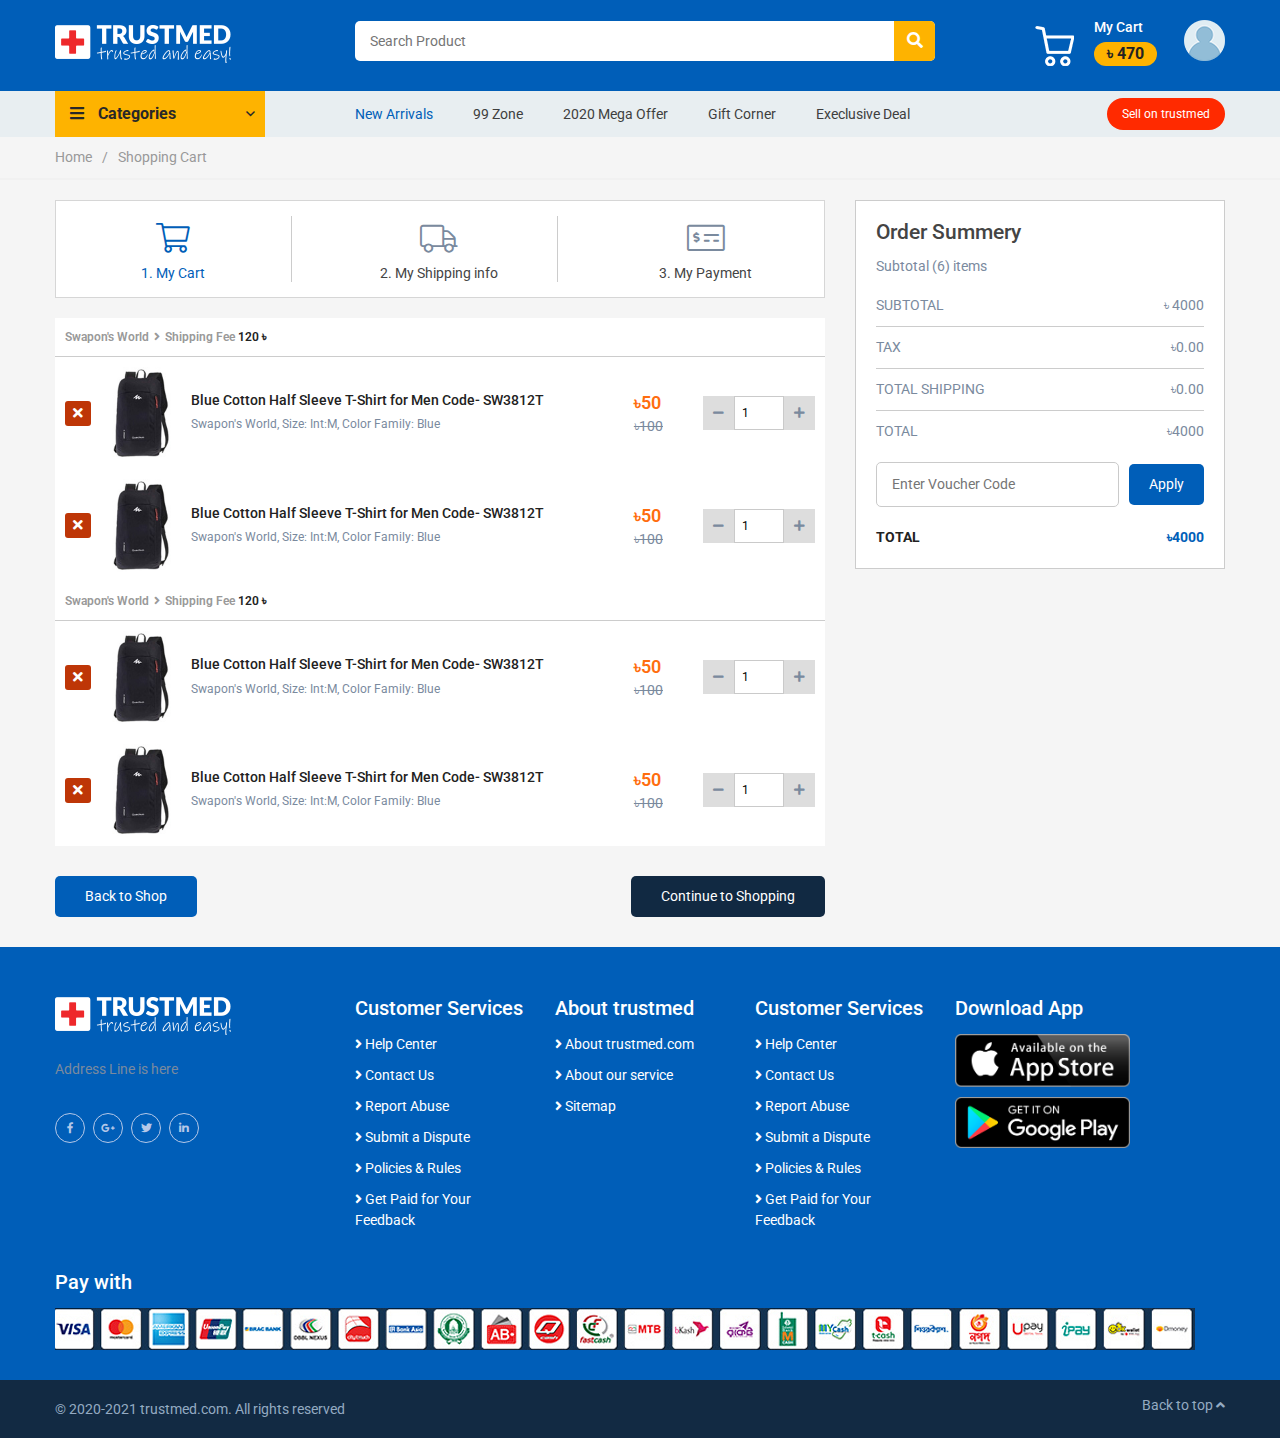
==== commit ea94248e: "changes" ====
--- a/cart.html
+++ b/cart.html
@@ -10,7 +10,7 @@
     <meta name="viewport" content="width=device-width, initial-scale=1, shrink-to-fit=no">
 
     <!--====== Title ======-->
-    <title>panyasala</title>
+    <title>trustmed</title>
 
     <!--====== Favicon ======-->
     <link rel="shortcut icon" href="assets/images/favicon.png" type="images/x-icon" />
@@ -74,8 +74,7 @@
                                     <div class="user-menu">
                                         <ul>
                                             <li><a href="customer-register.html">Customer Registration</a></li>
-                                            <li><a href="marchant-register.html">Marchant Registration</a></li>
-                                            <li><a href="reseller-register.html">Reseller Registration</a></li>
+                                            <li><a href="Marchant-register.html">Vendor Registration</a></li>
                                         </ul>
                                     </div>
                                 </div>
@@ -209,7 +208,7 @@
                                     <li><a href="#0">Gift Corner</a></li>
                                     <li><a href="#0">Execlusive Deal</a></li>
                                 </nav>
-                            <a href="vendor.html" class="site-btn">Sell on panyasala</a>
+                            <a href="vendor.html" class="site-btn">Sell on trustmed</a>
                         </div>
                         <div class="sideicon">
                             <input type="checkbox" class="navigation__checkbox" id="navi-toggle">
@@ -493,9 +492,9 @@
                 </div>
                 <div class="col-xl-2 col-lg-6">
                     <div class="footer-widget mt-30">
-                        <h4 class="widget-title mb-15">About panyasala</h4>
+                        <h4 class="widget-title mb-15">About trustmed</h4>
                         <ul>
-                            <li><a href="#0"><i class="fa fa-angle-right"></i> About panyasala.com</a></li>
+                            <li><a href="#0"><i class="fa fa-angle-right"></i> About trustmed.com</a></li>
                             <li><a href="#0"><i class="fa fa-angle-right"></i> About our service</a></li>
                             <li><a href="#0"><i class="fa fa-angle-right"></i> Sitemap</a></li>
                         </ul>
@@ -538,7 +537,7 @@
                 <div class="row">
                     <div class="col-xl-8 col-lg-9">
                         <div class="copyright-text">
-                            <p>&copy; 2020-2021 panyasala.com. All rights reserved</p>
+                            <p>&copy; 2020-2021 trustmed.com. All rights reserved</p>
                         </div>
                     </div>
                     <div class="col-xl-4 col-lg-3 text-right">
--- a/assets/css/style.css
+++ b/assets/css/style.css
@@ -108,11 +108,11 @@
 
 .search-field input {
 	border: none;
-	padding: 12.5px 15px;
+	padding: 9.5px 15px;
 }
 
 .search-cat-list .nice-select {
-	height: 46px;
+	height: 40px;
 	border-radius: 5px 0px 0px 5px;
 	font-size: 16px;
 	color: #6d6d6d;
@@ -130,7 +130,7 @@
 }
 
 .search-submit {
-	font-size: 20px;
+	font-size: 16px;
 	background: #feb300;
 	color: #fff;
 	border: none;
@@ -162,7 +162,13 @@
 
 .cart-content .cart-total {
 	font-size: 16px;
-	color: #fff;
+	color: #222;
+	background: #FEB300;
+	font-weight: 700;
+	padding: 0px 13px;
+	border-radius: 40px;
+	margin-bottom: 5px;
+	display: inline-block;
 }
 
 .cart-icon {
@@ -329,9 +335,27 @@
 	padding-top: 15px;
 	transition: 0.2s;
 	background: #fff;
-	max-height: 290px;
 	min-height: 290px;
 	position: relative;
+}
+.single-product:hover {
+	border-color: #FEB300;
+}
+
+.onsale {
+	background: #F74B39;
+	text-transform: capitalize;
+	color: #fff;
+	font-weight: 700;
+	width: 50px;
+	min-height: 26px;
+	display: flex;
+	justify-content: center;
+	align-items: center;
+	top: 6px;
+	left: 6px;
+	border-radius: 5px;
+	position: absolute;
 }
 
 .add-to-cart {
@@ -347,7 +371,7 @@
 	padding-right: 5px;
 }
 .add-to-cart:hover {
-	background: #005eb8;
+	background: #FEB300;
 	border-color: transparent;
 	color: #fff;
 }
@@ -355,6 +379,7 @@
 	display: block;
 	color: #3d546c;
 	margin-bottom: 5px;
+	font-weight: 600;
 }
 .product-price {
 	color: #005eb8;
@@ -450,10 +475,7 @@
 	transform: scale(1.1);
 }
 .product-content {
-	position: absolute;
-	width: calc(100% - 10px);
-	bottom: 10px;
-	padding-right: 10px;
+	
 }
 .single-cat-box.shop .cat-img {
 	position: inherit;
@@ -1945,3 +1967,72 @@
 .banner-area img {
 	width: 100%;
 }
+
+.why-choose {
+	background: #fff;
+	padding: 60px 0px;
+}
+
+.why-choose .section-heading {
+	text-transform: uppercase;
+	margin-bottom: 50px;
+	color: #333333;
+}
+
+.why-choose .section-heading h2 {
+	font-size: 50px;
+}
+
+.single-why-choose .content h4 {
+	font-size: 18px;
+	margin-top: 25px;
+	color: #333333;
+	margin-bottom: 5px;
+}
+
+.single-why-choose .icon {
+	min-height: 85px;
+}
+
+.row.choose .col-xl-3:not(:last-child) {
+	border-right: 1px solid #E1E1E1;
+}
+
+/* newslater css */
+.newslater-area {
+	padding: 60px 0px;
+	background: #01509C;
+}
+
+.newslater-area p {
+	font-size: 20px;
+	font-weight: 700;
+	color: #fff;
+}
+
+.newslater {
+	position: relative;
+}
+
+.newslater input {
+	width: 100%;
+	border: none;
+}
+
+.newslater button {
+	position: absolute;
+	right: 0;
+	top: 0;
+	background: #FEB300;
+	border: none;
+	font-size: 16px;
+	font-weight: 600;
+	color: #222;
+	padding: 10px 25px;
+	border-radius: 0px 5px 5px 0px;
+}
+
+.newslater button:hover {
+	background: #005EB8;
+	color: #fff;
+}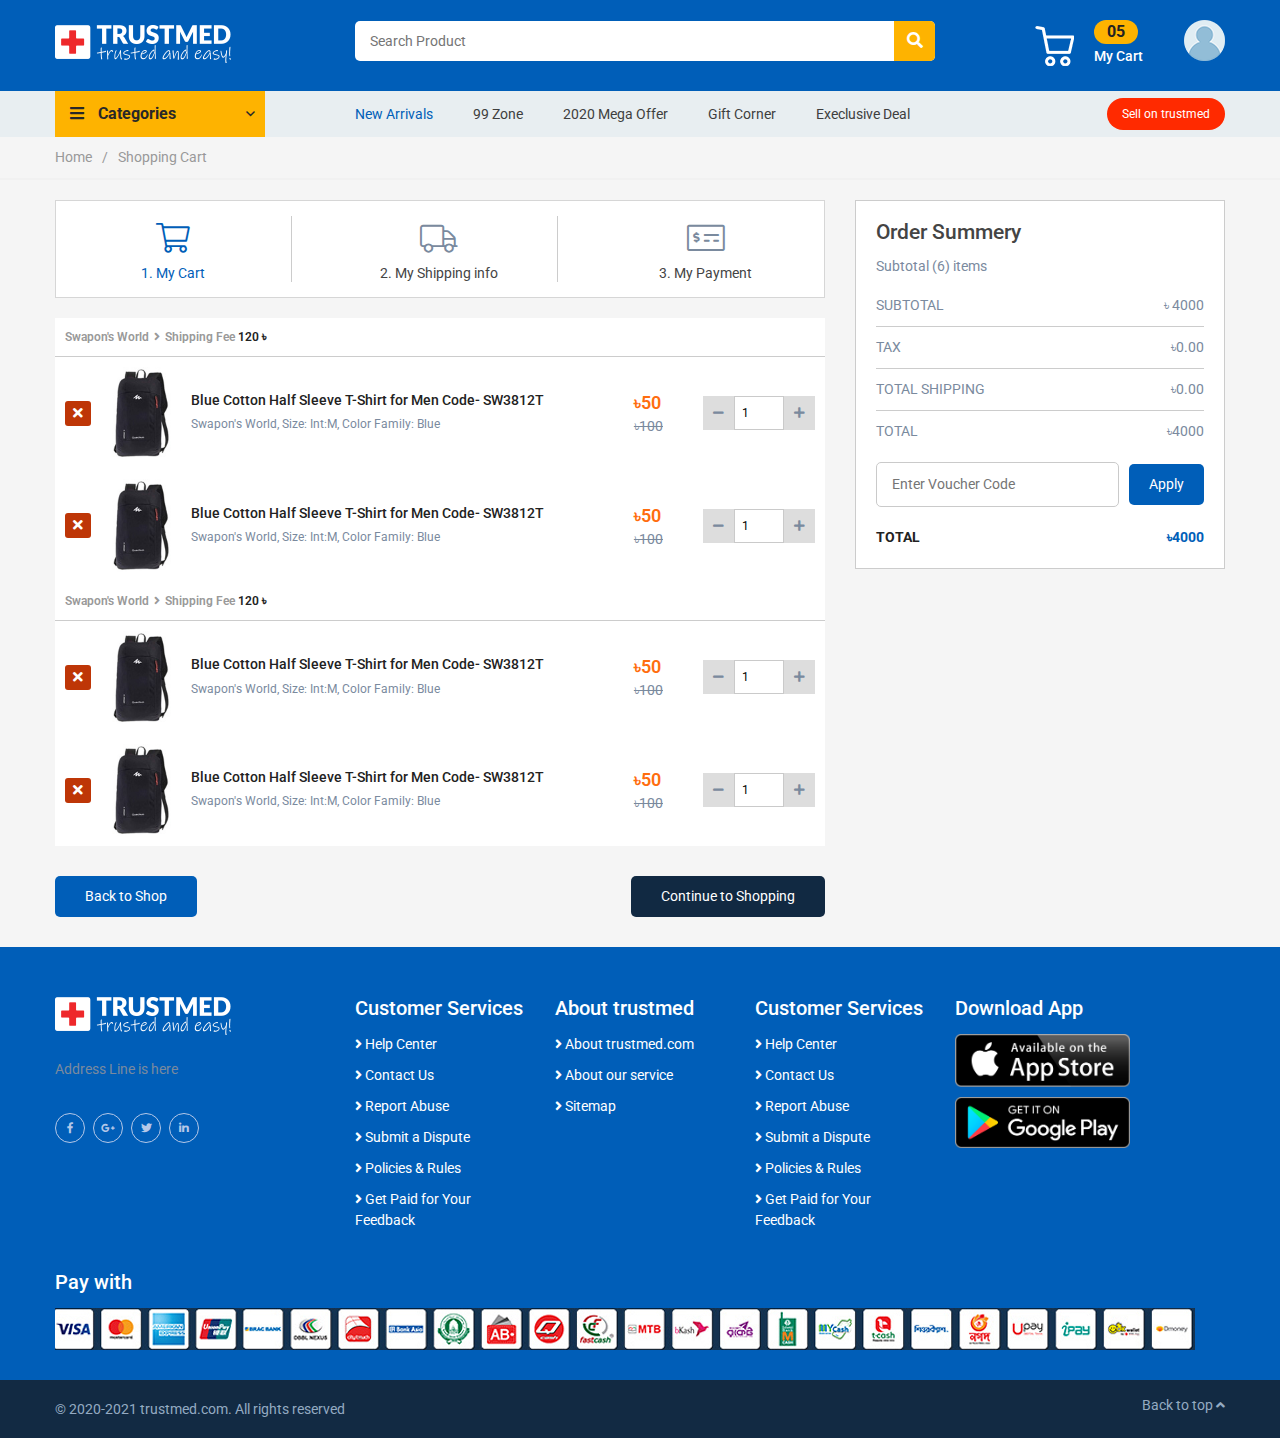
==== commit 5b8857b2: "gg" ====
--- a/cart.html
+++ b/cart.html
@@ -64,8 +64,8 @@
                                     <img src="assets/images/cart.png" alt="">
                                 </div>
                                 <div class="cart-content">
+                                    <span class="cart-total">05</span>
                                     <h5>My Cart</h5>
-                                    <span class="cart-total">৳ 470</span>
                                 </div>
                             </div>
                             <div class="user-button">
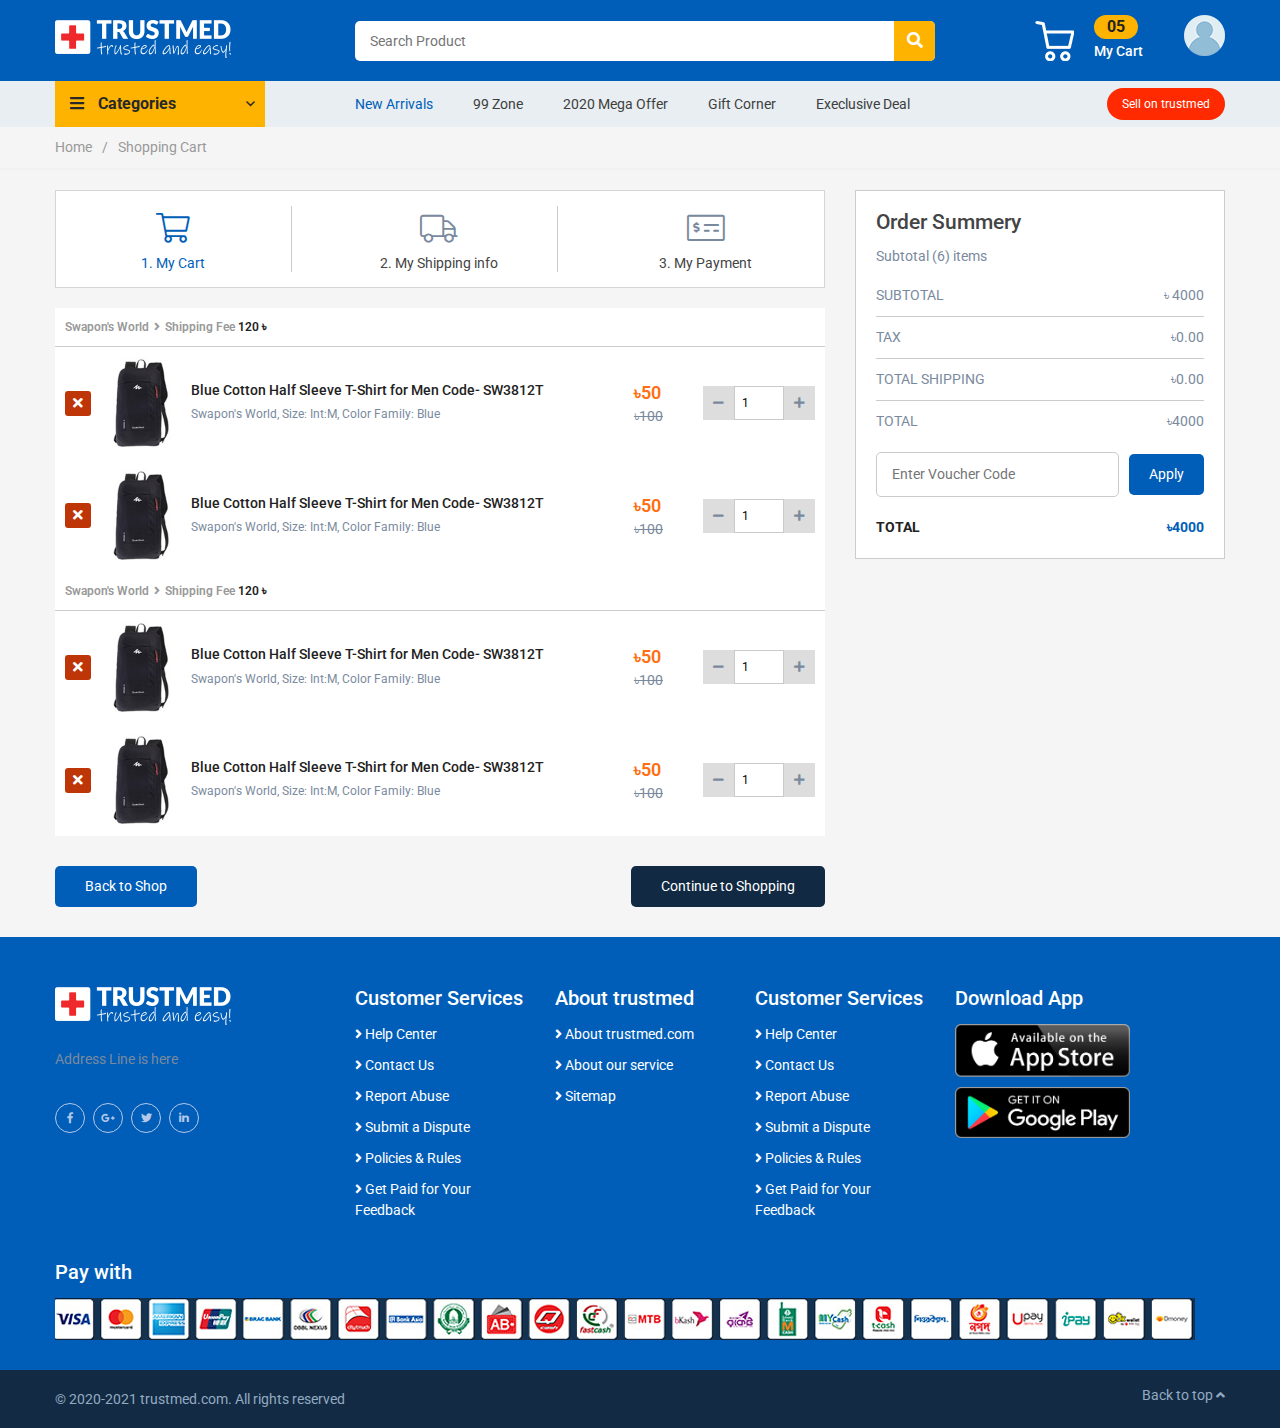
==== commit 96aa63be: "h" ====
--- a/cart.html
+++ b/cart.html
@@ -13,7 +13,7 @@
     <title>trustmed</title>
 
     <!--====== Favicon ======-->
-    <link rel="shortcut icon" href="assets/images/favicon.png" type="images/x-icon" />
+    <link rel="shortcut icon" href="favicon.png" type="images/x-icon" />
 
     <!--====== CSS Here ======-->
     <link rel="stylesheet" href="assets/css/bootstrap.min.css">
@@ -45,7 +45,7 @@
                             <img src="assets/images/logo.png" alt="">
                         </a>
                     </div>
-                    <div class="col-xl-7 col-lg-6">
+                    <div class="col-xl-7 col-lg-6 my-auto">
                         <div class="search-by-cat">
                             <form action="get">
                                 <div class="search-by-cat-wrap">
--- a/assets/css/style.css
+++ b/assets/css/style.css
@@ -163,7 +163,7 @@
 .cart-content .cart-total {
 	font-size: 16px;
 	color: #222;
-	background: #FEB300;
+	background: #feb300;
 	font-weight: 700;
 	padding: 0px 13px;
 	border-radius: 40px;
@@ -339,11 +339,11 @@
 	position: relative;
 }
 .single-product:hover {
-	border-color: #FEB300;
+	border-color: #feb300;
 }
 
 .onsale {
-	background: #F74B39;
+	background: #f74b39;
 	text-transform: capitalize;
 	color: #fff;
 	font-weight: 700;
@@ -371,7 +371,7 @@
 	padding-right: 5px;
 }
 .add-to-cart:hover {
-	background: #FEB300;
+	background: #feb300;
 	border-color: transparent;
 	color: #fff;
 }
@@ -393,7 +393,7 @@
 
 /* footer css */
 .site-footer {
-	background: #005EB8;
+	background: #005eb8;
 	position: relative;
 	z-index: 2;
 }
@@ -469,14 +469,14 @@
 
 .product-thumb img {
 	transition: 0.2s;
+	max-height: 240px;
+	min-height: 240px;
 }
 
 .single-product:hover .product-thumb img {
 	transform: scale(1.1);
 }
-.product-content {
-	
-}
+
 .single-cat-box.shop .cat-img {
 	position: inherit;
 	transform: translateX(0px);
@@ -1394,7 +1394,7 @@
 }
 
 .header-top {
-	padding: 20px 0;
+	padding: 15px 0;
 }
 .search-by-cat-wrap {
 	position: relative;
@@ -1995,13 +1995,13 @@
 }
 
 .row.choose .col-xl-3:not(:last-child) {
-	border-right: 1px solid #E1E1E1;
+	border-right: 1px solid #e1e1e1;
 }
 
 /* newslater css */
 .newslater-area {
 	padding: 60px 0px;
-	background: #01509C;
+	background: #01509c;
 }
 
 .newslater-area p {
@@ -2023,7 +2023,7 @@
 	position: absolute;
 	right: 0;
 	top: 0;
-	background: #FEB300;
+	background: #feb300;
 	border: none;
 	font-size: 16px;
 	font-weight: 600;
@@ -2033,6 +2033,145 @@
 }
 
 .newslater button:hover {
-	background: #005EB8;
+	background: #005eb8;
 	color: #fff;
+}
+
+.order-policy input {
+	display: none;
+}
+
+.order-policy label {
+	text-align: center;
+	display: block;
+	margin: 0;
+	background: #d7d7d7;
+	padding: 22.5px 0px;
+	border: 2px dashed #a1a1a1;
+}
+
+.order-policy label img {
+	margin-right: 5px;
+}
+
+.order-policy h4 {
+	font-weight: 700;
+}
+
+.order-policy h4 span {
+	background: #feb300;
+	padding: 5px 13px;
+	display: inline-block;
+	border-radius: 40px;
+}
+
+.product-head .product-title {
+	color: #112942;
+	font-weight: 700;
+}
+
+.product-head h5 {
+	font-size: 16px;
+	font-weight: 400;
+	color: #112942;
+}
+
+.product-head h6 {
+	font-size: 16px;
+	color: #8a8a8a;
+	font-weight: 400;
+}
+
+.sku-review-wrap {
+	flex-direction: column;
+	justify-content: flex-end;
+	align-items: normal;
+	text-align: right;
+	margin-top: -75px;
+}
+
+.name-star.wrap {
+	justify-content: flex-end;
+	margin-top: 20px;
+}
+
+.name-star ul li {
+	color: #feb300;
+}
+
+.strup-wrap {
+	display: flex;
+	background: #dfe9f3;
+	margin-top: 25px;
+	border: 1px solid #b6cde4;
+}
+
+.strup-wrap span {
+	background: #cadaea;
+	display: flex;
+	justify-content: center;
+	padding: 5px 10px;
+	align-items: center;
+}
+
+.strup-wrap .content {
+	padding: 10px;
+}
+
+.strup-wrap .content h5 {
+	font-size: 16px;
+	color: #61809e;
+	margin-bottom: 0;
+}
+
+.strup-wrap .content p {
+	color: #6989a7;
+}
+
+.quantity-details span.sale-price {
+	font-size: 20px;
+	font-weight: 600;
+}
+
+.saler-info {
+    text-align: center;
+    background: #fff;
+    border: 1px solid #E6E6E6;
+    padding-top: 15px;
+    padding-bottom: 40px;
+}
+
+.saler-info img {
+    margin: 0 auto;
+}
+
+.saler-info span {
+    display: block;
+}
+
+.saler-info .title {
+    font-size: 18px;
+    font-weight: 400;
+    margin-bottom: 25px;
+}
+
+.saler-info .liense {
+    color: #6989A7;
+    margin-top: 20px;
+    margin-bottom: 20px;
+}
+
+.saler-info .message {
+    display: block;
+    text-align: center;
+    margin: 0 auto;
+    border: none;
+    background: transparent;
+    color: #6989A7;
+    font-size: 16px;
+    margin-top: 190px;
+}
+
+.saler-info .message i {
+    margin-right: 2px;
 }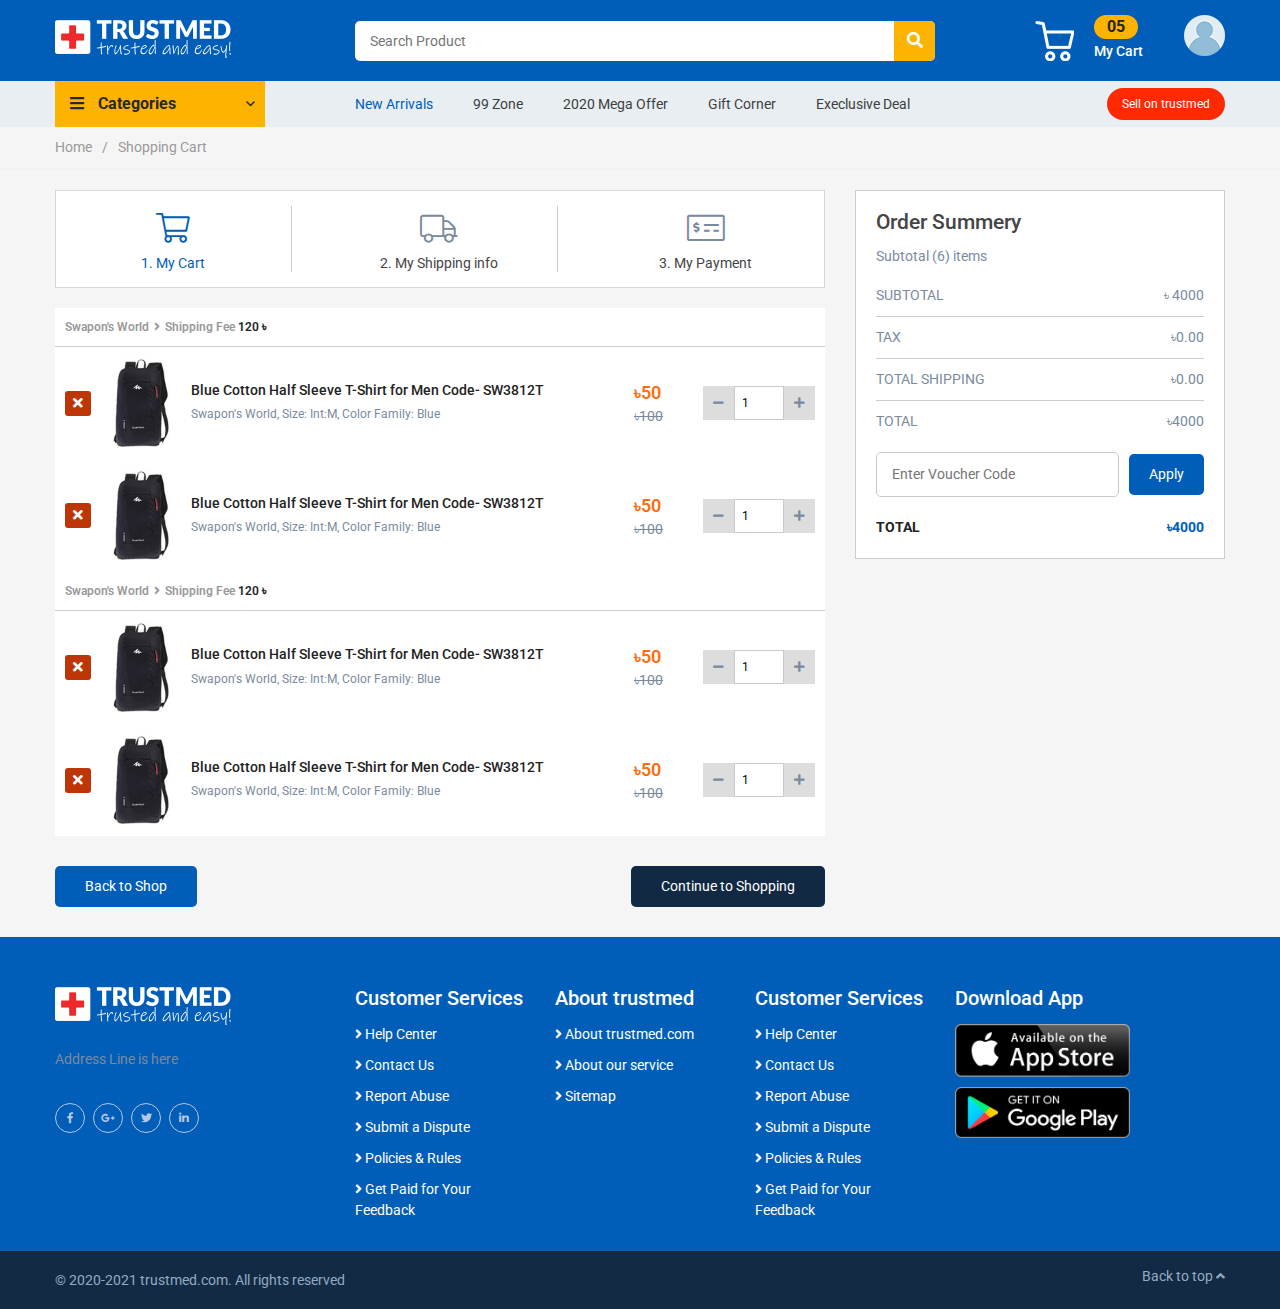
==== commit a582b9fd: "gg" ====
--- a/cart.html
+++ b/cart.html
@@ -523,14 +523,7 @@
                     </div>
                 </div>
             </div>
-            <div class="row">
-                <div class="col-xl-12">
-                    <div class="payment-with mt-40">
-                        <h4 class="payment-title mb-15">Pay with</h4>
-                        <img src="assets/images/payment.jpg" alt="">
-                    </div>
-                </div>
-            </div>
+             
         </div>
         <div class="copyright pt-15 pb-15 mt-30">
             <div class="container">
--- a/assets/css/style.css
+++ b/assets/css/style.css
@@ -270,12 +270,6 @@
 	max-height: 325px;
 }
 
-/* offer icon css */
-.offer-wrap {
-}
-
-.offer-wrap .row .col-xl-3:not(:last-child) .single-offer-box {
-}
 
 /* cat area css */
 .cat-area {
@@ -2048,6 +2042,8 @@
 	background: #d7d7d7;
 	padding: 22.5px 0px;
 	border: 2px dashed #a1a1a1;
+	cursor: pointer;
+	transition: .3s;
 }
 
 .order-policy label img {
@@ -2174,4 +2170,8 @@
 
 .saler-info .message i {
     margin-right: 2px;
+}
+
+.order-policy label:hover {
+    background: #fff;
 }